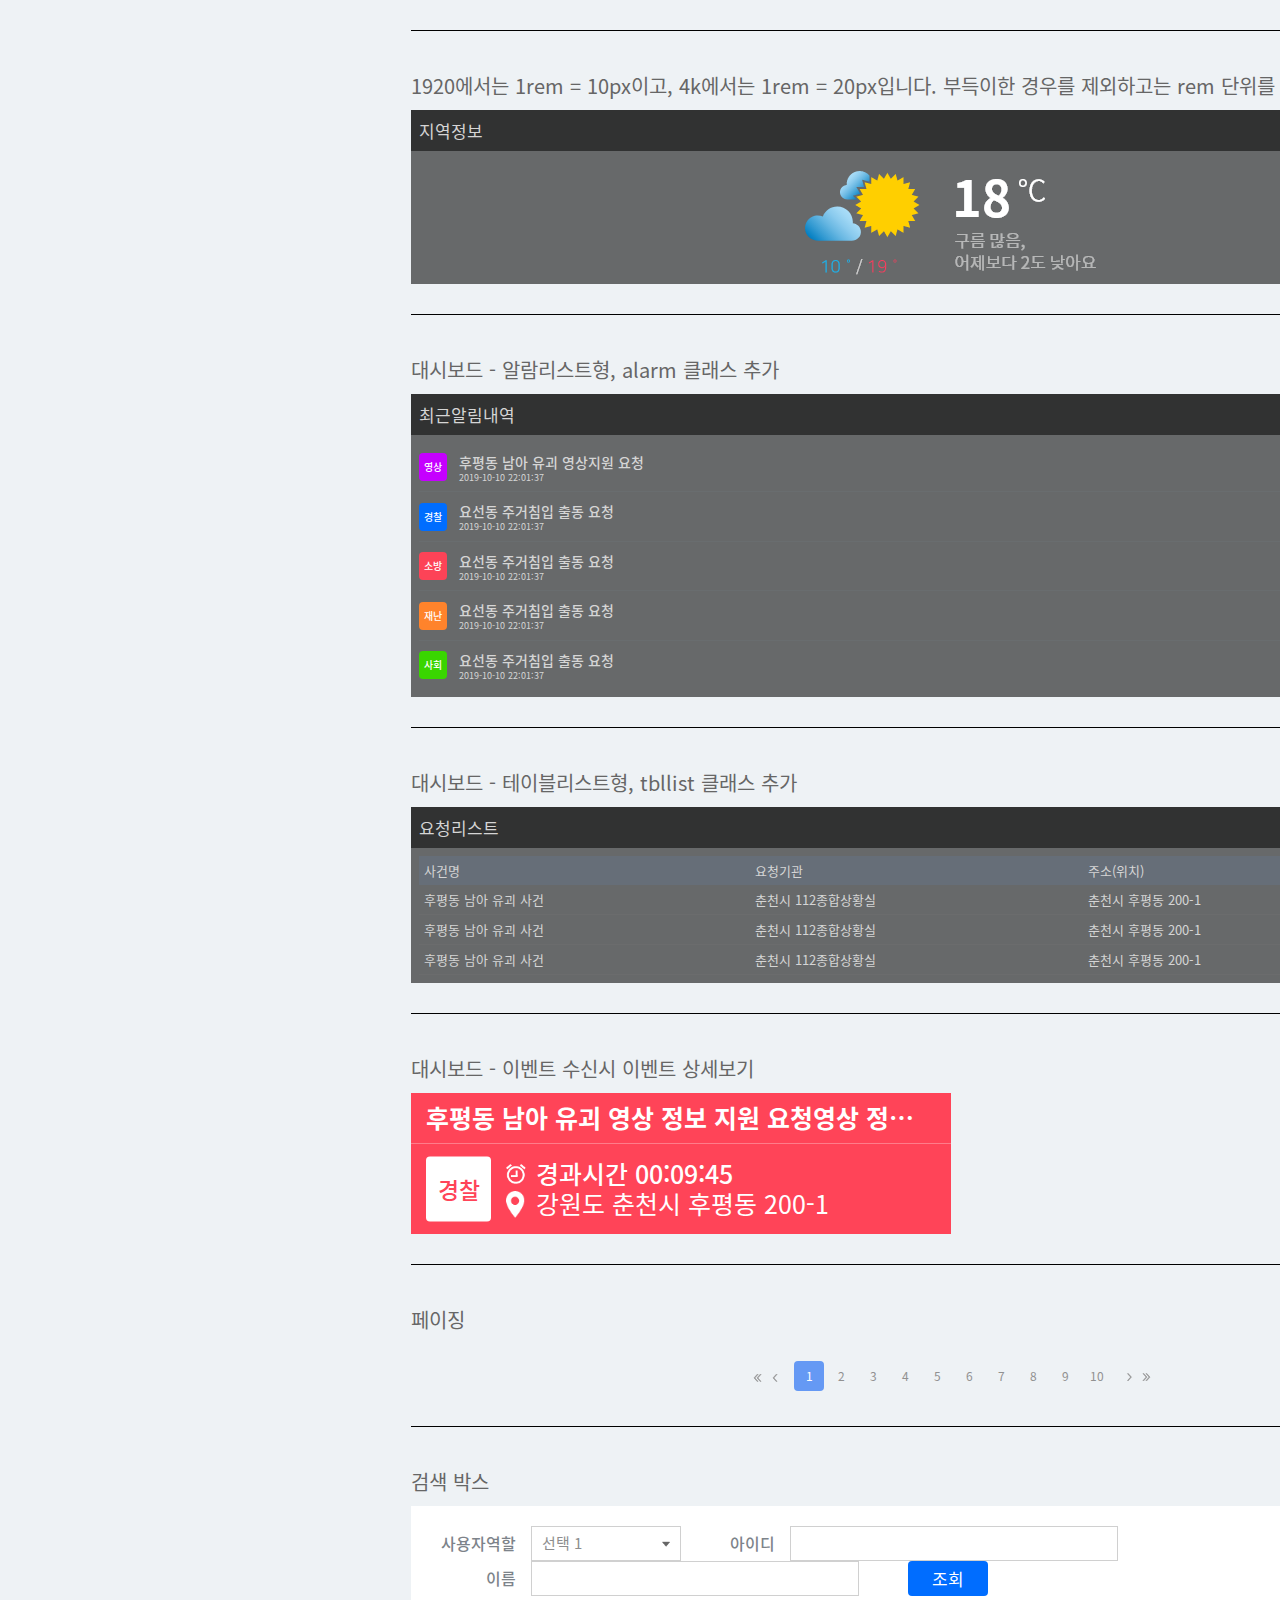
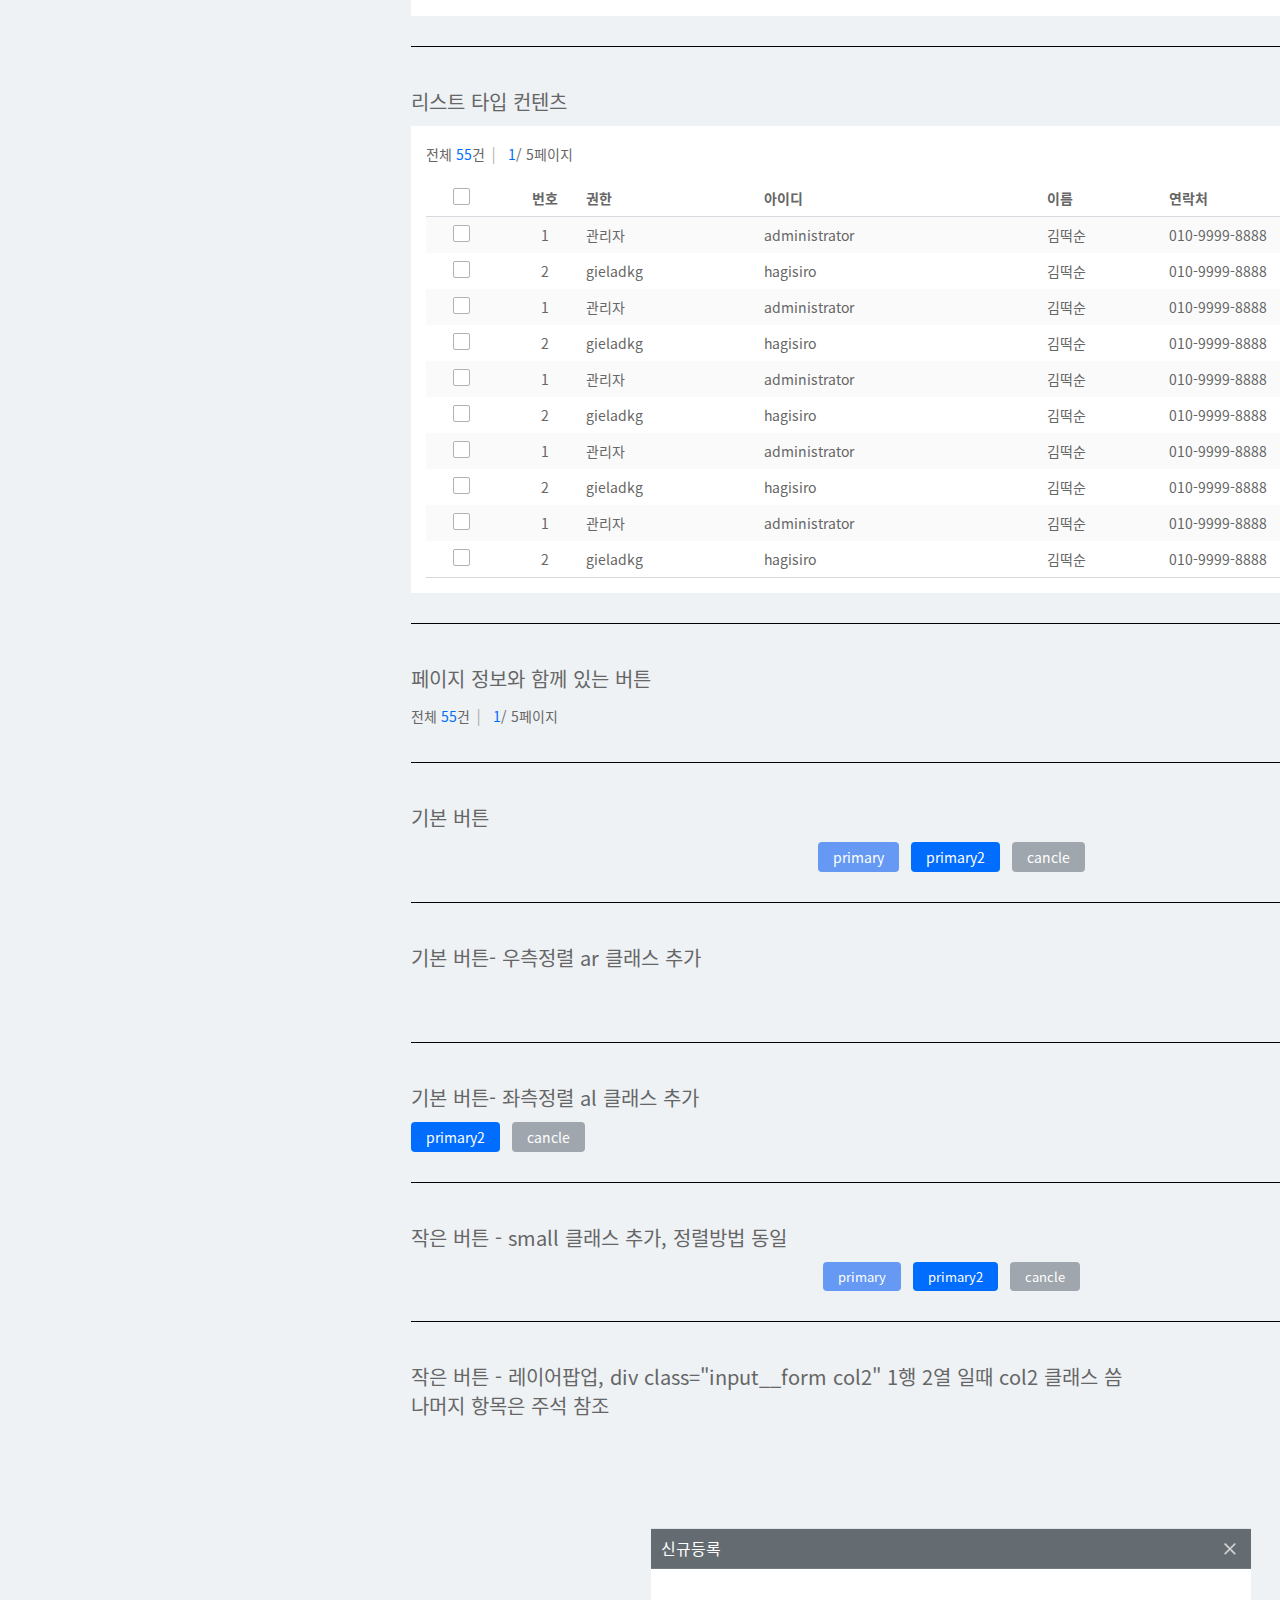
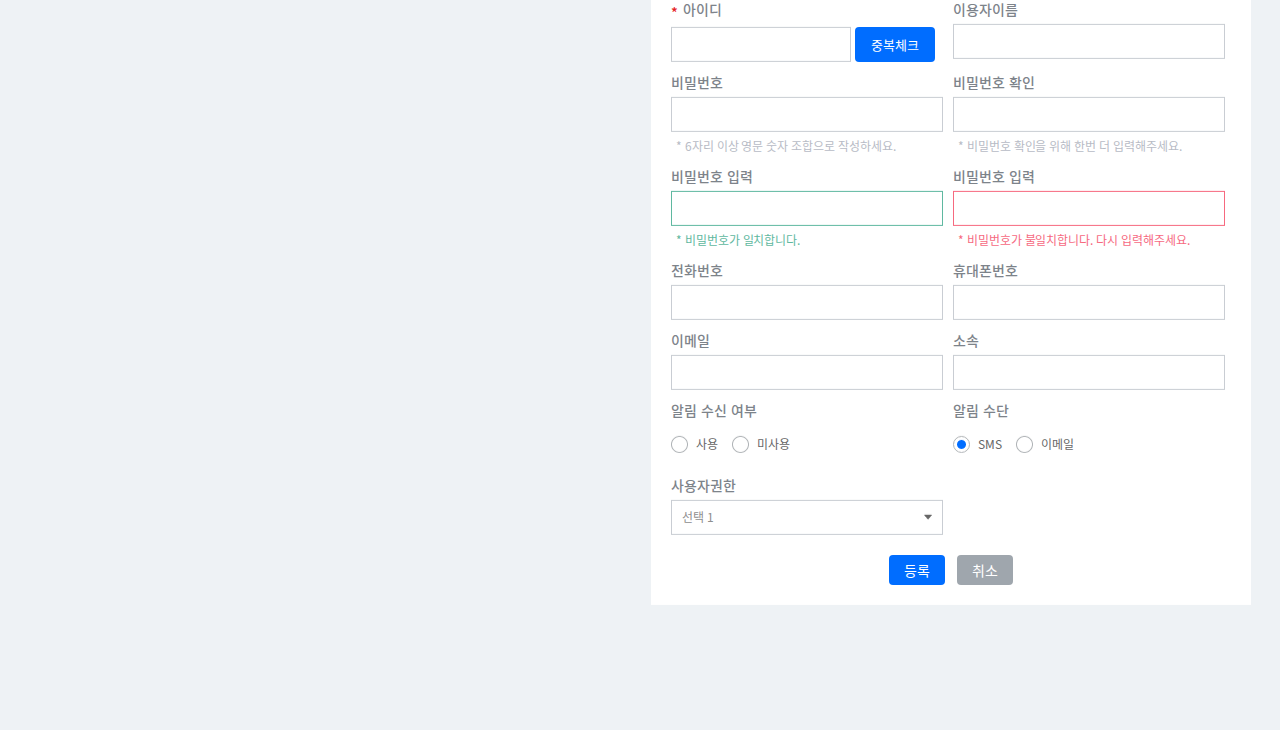
==== guide.html @ a7dadc1d "레이아웃 가이드 작업중" ====
<!DOCTYPE html>
<html lang="ko">
<head>
  <meta charset="UTF-8">
  <meta name="viewport" content="width=
  , initial-scale=1.0">
  <meta http-equiv="X-UA-Compatible" content="ie=edge">
  <title>스타일 가이드</title>
  <link rel="stylesheet" type="text/css" href="css/default.css">
  <link rel="stylesheet" type="text/css" href="css/layout.css">
  <script src="js/jquery-1.12.4.js"></script>
  <script src="js/prefixfree.min.js"></script>
  <script src="js/custom.js"></script>
  <style>
    body { background:#eef2f5; overflow:scroll;}
    .guide__wrap { width: 1080px; margin: 0 auto; text-align: left;}
    .guide__wrap > p { padding-top: 40px; border-top: 1px solid #000000; font-size: 2rem; padding-bottom: 10px; margin-top: 30px;} 
  </style>
</head>
<body>  
<div class="guide__wrap">
<p>1920에서는 1rem = 10px이고, 4k에서는 1rem = 20px입니다. 부득이한 경우를 제외하고는 rem 단위를 사용합니다.</p>
  <div class="coverLayer">
    <div class="coverLayer__title">
      <h2>지역정보</h2>
      <a href="#" class="close"><span class="ir">닫기</span></a>
    </div>
    <div class="coverLayer__content weather">
      <img src="images/weather.png" alt="">
    </div>
  </div> <!-- // coverLayer -->


  <p>대시보드 - 알람리스트형, alarm 클래스 추가</p>
  <div class="coverLayer">
    <div class="coverLayer__title">
      <h2>최근알림내역</h2>
      <a href="#" class="close"><span class="ir">닫기</span></a>
    </div>
    <div class="coverLayer__content alarm">
      <dl class="video">
        <dt><a href="#">후평동 남아 유괴 영상지원 요청</a></dt>
        <dd class="date">2019-10-10 22:01:37</dd>
      </dl>
      <dl class="police">
        <dt><a href="#">요선동 주거침입 출동 요청</a></dt>
        <dd class="date">2019-10-10 22:01:37</dd>
      </dl>
      <dl class="fire">
        <dt><a href="#">요선동 주거침입 출동 요청</a></dt>
        <dd class="date">2019-10-10 22:01:37</dd>
      </dl>
      <dl class="jaenan">
        <dt><a href="#">요선동 주거침입 출동 요청</a></dt>
        <dd class="date">2019-10-10 22:01:37</dd>
      </dl>
      <dl class="support">
        <dt><a href="#">요선동 주거침입 출동 요청</a></dt>
        <dd class="date">2019-10-10 22:01:37</dd>
      </dl>
    </div>
  </div> <!-- // coverLayer -->

  <p>대시보드 - 테이블리스트형, tbllist 클래스 추가</p>
  <div class="coverLayer">
    <div class="coverLayer__title">
      <h2>요청리스트</h2>
      <a href="#" class="close"><span class="ir">닫기</span></a>
    </div>
    <div class="coverLayer__content tbllist">
      <table>
        <colgroup>
          <col>
          <col>
          <col>
          <col>
        </colgroup>
        <thead>
          <tr>
            <th>사건명</th>
            <th>요청기관</th>
            <th>주소(위치)</th>
            <th>상태</th>
          </tr>
        </thead>
        <tbody>
          <tr>
            <td><a href="#">후평동 남아 유괴 사건</a></td>
            <td>춘천시 112종합상황실</td>
            <td>춘천시 후평동 200-1</td>
            <td>대기</td>
          </tr>
          <tr>
            <td><a href="#">후평동 남아 유괴 사건</a></td>
            <td>춘천시 112종합상황실</td>
            <td>춘천시 후평동 200-1</td>
            <td>완료</td>
          </tr>
          <tr>
            <td><a href="#">후평동 남아 유괴 사건</a></td>
            <td>춘천시 112종합상황실</td>
            <td>춘천시 후평동 200-1</td>
            <td>완료</td>
          </tr>
        </tbody>
      </table>
    </div>
  </div> <!-- // coverLayer -->

  <p>대시보드 - 이벤트 수신시 이벤트 상세보기</p>
  <div class="eventBox">
    <div class="eventBox__title">
      <h2>후평동 남아 유괴 영상 정보 지원 요청영상 정보 지원 요청</h2>      
    </div>
    <div class="eventBox__content">
      <dl class="police">
        <dt>경과시간 <span>00:09:45</span></dt>
        <dd>강원도 춘천시 후평동 200-1</dd>
      </dl>
    </div>
  </div> <!-- // eventBox -->

  <p>페이징</p>
  <div class="pageNation">
    <ul>
      <li><a href="#" class="first"><span class="ir">처음으로</span></a></li>
      <li><a href="#" class="prev"><span class="ir">이전</span></a></li>
      <li><a href="#" class="current">1</a></li>
      <li><a href="#">2</a></li>
      <li><a href="#">3</a></li>
      <li><a href="#">4</a></li>
      <li><a href="#">5</a></li>
      <li><a href="#">6</a></li>
      <li><a href="#">7</a></li>
      <li><a href="#">8</a></li>
      <li><a href="#">9</a></li>
      <li><a href="#">10</a></li>
      <li><a href="#" class="next"><span class="ir">다음</span></a></li>
      <li><a href="#" class="end"><span class="ir">맨끝으로</span></a></li>
    </ul>
  </div>

<p>검색 박스</p>
<div class="searchBox">
  <div class="searchBox__item">
    <span class="title">사용자역할</span>
    <select name="" id="" title="해당항목선택">
      <option value="">선택 1</option>
      <option value="">선택 2</option>
      <option value="">선택 3</option>
    </select>
  </div>
  <div class="searchBox__item">
    <label for="text1" class="title">아이디</label>
    <input type="text" id="text1">
  </div>
  <div class="searchBox__item">
    <label for="text1" class="title">이름</label>
    <input type="text" id="text1">
  </div>
  <div class="searchBox__item">
    <a href="#" class="search">조회</a>
  </div>
</div> <!-- // searchBox -->

<p>리스트 타입 컨텐츠</p>
<div class="listType">
  <div class="btnArea pageinfo">
    <ul>
      <li>전체 <span class="ptcolor">55</span>건</li>
      <li><span class="ptcolor">1</span>/ <span>5</span>페이지</li>
    </ul>
    <a href="#" class="btn__primary small">신규등록</a>
    <a href="#" class="btn__cancle small">선택삭제</a>
  </div>
  <table class="basic_tbl_list" summary="테이블이 어떻게 구성되어있고 무엇을 보여주는지 간략한 내용, html5에서 축소된 속성임">
    <caption>테이블제목</caption>
    <colgroup>
      <col>
      <col>
      <col>
      <col>
      <col>
      <col>
      <col>
    </colgroup>
    <thead>
      <tr>              
        <th class="ac">
          <div class="listCheck">
            <input type="checkbox" name="" id="checkbox">
            <label for="checkbox" class="ir">선택</label>
          </div>
        </th>
        <th class="ac">번호</th>
        <th>권한</th>
        <th>아이디</th>
        <th>이름</th>
        <th>연락처</th>
      </tr>
    </thead>
    <tbody>
      <tr>
        <td class="ac">
          <div class="listCheck">
            <input type="checkbox" name="" id="checkbox1">
            <label for="checkbox1" class="ir">선택</label>
          </div>
        </td>
        <td class="ac">1</td>
        <td>관리자</td>
        <td>administrator</td>
        <td>김떡순</td>                
        <td>010-9999-8888</td>
      </tr>
      <tr>
        <td class="ac">
          <div class="listCheck">
            <input type="checkbox" name="" id="checkbox2">
            <label for="checkbox2" class="ir">선택</label>
          </div>
        </td>
        <td class="ac">2</td>
        <td>gieladkg</td>
        <td>hagisiro</td>
        <td>김떡순</td>                
        <td>010-9999-8888</td>
      </tr>
      <tr>
        <td class="ac">
          <div class="listCheck">
            <input type="checkbox" name="" id="checkbox1">
            <label for="checkbox1" class="ir">선택</label>
          </div>
        </td>
        <td class="ac">1</td>
        <td>관리자</td>
        <td>administrator</td>
        <td>김떡순</td>                
        <td>010-9999-8888</td>
      </tr>
      <tr>
        <td class="ac">
          <div class="listCheck">
            <input type="checkbox" name="" id="checkbox2">
            <label for="checkbox2" class="ir">선택</label>
          </div>
        </td>
        <td class="ac">2</td>
        <td>gieladkg</td>
        <td>hagisiro</td>
        <td>김떡순</td>                
        <td>010-9999-8888</td>
      </tr>
      <tr>
        <td class="ac">
          <div class="listCheck">
            <input type="checkbox" name="" id="checkbox1">
            <label for="checkbox1" class="ir">선택</label>
          </div>
        </td>
        <td class="ac">1</td>
        <td>관리자</td>
        <td>administrator</td>
        <td>김떡순</td>                
        <td>010-9999-8888</td>
      </tr>
      <tr>
        <td class="ac">
          <div class="listCheck">
            <input type="checkbox" name="" id="checkbox2">
            <label for="checkbox2" class="ir">선택</label>
          </div>
        </td>
        <td class="ac">2</td>
        <td>gieladkg</td>
        <td>hagisiro</td>
        <td>김떡순</td>                
        <td>010-9999-8888</td>
      </tr>
      <tr>
        <td class="ac">
          <div class="listCheck">
            <input type="checkbox" name="" id="checkbox1">
            <label for="checkbox1" class="ir">선택</label>
          </div>
        </td>
        <td class="ac">1</td>
        <td>관리자</td>
        <td>administrator</td>
        <td>김떡순</td>                
        <td>010-9999-8888</td>
      </tr>
      <tr>
        <td class="ac">
          <div class="listCheck">
            <input type="checkbox" name="" id="checkbox2">
            <label for="checkbox2" class="ir">선택</label>
          </div>
        </td>
        <td class="ac">2</td>
        <td>gieladkg</td>
        <td>hagisiro</td>
        <td>김떡순</td>                
        <td>010-9999-8888</td>
      </tr>
      <tr>
        <td class="ac">
          <div class="listCheck">
            <input type="checkbox" name="" id="checkbox1">
            <label for="checkbox1" class="ir">선택</label>
          </div>
        </td>
        <td class="ac">1</td>
        <td>관리자</td>
        <td>administrator</td>
        <td>김떡순</td>                
        <td>010-9999-8888</td>
      </tr>
      <tr>
        <td class="ac">
          <div class="listCheck">
            <input type="checkbox" name="" id="checkbox2">
            <label for="checkbox2" class="ir">선택</label>
          </div>
        </td>
        <td class="ac">2</td>
        <td>gieladkg</td>
        <td>hagisiro</td>
        <td>김떡순</td>                
        <td>010-9999-8888</td>
      </tr>
    </tbody>
  </table>
</div> <!-- // listType -->


<p>페이지 정보와 함께 있는 버튼</p>
<div class="btnArea pageinfo">
  <ul>
    <li>전체 <span class="ptcolor">55</span>건</li>
    <li><span class="ptcolor">1</span>/ <span>5</span>페이지</li>
  </ul>
  <a href="#" class="btn__primary small">신규등록</a>
  <a href="#" class="btn__cancle small">선택삭제</a>
</div>

<p>기본 버튼</p>
<div class="btnArea">
  <a href="#" class="btn__primary">primary</a>
  <a href="#" class="btn__primary2">primary2</a>
  <a href="#" class="btn__cancle">cancle</a>
</div>
<p>기본 버튼- 우측정렬 ar 클래스 추가</p>
<div class="btnArea ar">  
  <a href="#" class="btn__primary2">primary2</a>
  <a href="#" class="btn__cancle">cancle</a>
</div>
<p>기본 버튼- 좌측정렬 al 클래스 추가</p>
<div class="btnArea al">  
  <a href="#" class="btn__primary2">primary2</a>
  <a href="#" class="btn__cancle">cancle</a>
</div>
<p>작은 버튼 - small 클래스 추가, 정렬방법 동일</p>
<div class="btnArea">
  <a href="#" class="btn__primary small">primary</a>
  <a href="#" class="btn__primary2 small">primary2</a>
  <a href="#" class="btn__cancle small">cancle</a>
</div>


<p>작은 버튼 - 레이어팝업, div class="input__form col2" 1행 2열 일때 col2 클래스 씀<br>나머지 항목은 주석 참조</p>
<div class="popupWrap">
  <div class="layerpopup style1">
    <div class="layerpopup__top">
      <h4>신규등록</h4>
      <a href="#" class="popup__close">닫기</a>
    </div>
    <div class="layerpopup__content">
      <div class="item">
        <div class="input__form col2 etc_inp">
          <label for="name" class="form_tit bullet">아이디</label>
          <input type="text" id="name" class="idinput" style="width: 18rem;">
          <button class="search">중복체크</button>
        </div>
        <div class="input__form col2">
          <label for="name" class="form_tit">이용자이름 </label>
          <input type="text" id="name">
        </div>
        <div class="input__form col2">          
          <label for="pwchk" class="form_tit">비밀번호</label>
          <input type="password" id="pwchk">
          <p class="refer">* 6자리 이상 영문 숫자 조합으로 작성하세요.</p>
        </div>
        <div class="input__form col2">          
          <label for="pwchk" class="form_tit">비밀번호 확인</label>
          <input type="password" id="pwchk">
          <p class="refer">* 비밀번호 확인을 위해 한번 더 입력해주세요.</p>
        </div>
        <div class="input__form col2">          
          <label for="pwchk" class="form_tit">비밀번호 입력</label>
          <input type="password" id="pwchk" class="match"> <!-- 일치시 match 클래스추가-->
          <p class="refer">* 비밀번호가 일치합니다.</p>
        </div>
        <div class="input__form col2">          
          <label for="pwchk" class="form_tit">비밀번호 입력</label>
          <input type="password" id="pwchk" class="discor"> <!-- 불일치시 discor 클래스추가-->
          <p class="refer">* 비밀번호가 불일치합니다. 다시 입력해주세요.</p>
        </div>
        <div class="input__form col2">
          <label for="name" class="form_tit">전화번호</label>
          <input type="text" id="name">
        </div>
        <div class="input__form col2">
          <label for="name" class="form_tit">휴대폰번호</label>
          <input type="text" id="name">
        </div>
        <div class="input__form col2">
          <label for="name" class="form_tit">이메일</label>
          <input type="text" id="name">
        </div>
        <div class="input__form col2">
          <label for="name" class="form_tit">소속</label>
          <input type="text" id="name">
        </div>
        <div class="input__form col2">
          <span class="form_tit">알림 수신 여부</span>
          <input type="radio" name="radio1" id="radio1" checked>
          <label for="radio1">사용</label>
          <input type="radio" name="radio1" id="radio2">
          <label for="radio2">미사용</label>
        </div>
        <div class="input__form col2">
          <span class="form_tit">알림 수단</span>
          <input type="radio" name="radio1" id="radio1" checked>
          <label for="radio1">SMS</label>
          <input type="radio" name="radio1" id="radio2">
          <label for="radio2">이메일</label>
        </div>       
        <div class="input__form col2">
          <span class="form_tit">사용자권한</span>
          <select name="" id="" title="해당항목선택">
            <option value="">선택 1</option>
            <option value="">선택 2</option>
            <option value="">선택 3</option>
          </select>   
        </div>
      </div> <!-- // item end -->
      <div class="btnArea">        
        <a href="#" class="btn__primary2">등록</a>
        <a href="#" class="btn__cancle">취소</a>
      </div>      
    </div> <!-- // 팝업 컨텐츠 끝-->
  </div>
</div>


</div>  
</body>
</html>
---- css/default.css ----
@charset 'utf-8';
/* Font */
/* noto-sans-kr-300 - latin_korean */
@font-face {
  font-family:'Noto Sans KR';
  font-style:normal;
  font-weight:300;
  src:url('../fonts/noto-sans-kr-v12-latin_korean-300.eot');
  /* IE9 Compat Modes */
  src:local('Noto Sans KR Light'), local('NotoSansKR-Light'), url('../fonts/noto-sans-kr-v12-latin_korean-300.eot?#iefix') format('embedded-opentype'), url('../fonts/noto-sans-kr-v12-latin_korean-300.woff2') format('woff2'), url('../fonts/noto-sans-kr-v12-latin_korean-300.woff') format('woff'), url('../fonts/noto-sans-kr-v12-latin_korean-300.ttf') format('truetype'), url('../fonts/noto-sans-kr-v12-latin_korean-300.svg#NotoSansKR') format('svg');
  /* Legacy iOS */
}

/* noto-sans-kr-regular - latin_korean */
@font-face {
  font-family:'Noto Sans KR';
  font-style:normal;
  font-weight:400;
  src:url('../fonts/noto-sans-kr-v12-latin_korean-regular.eot');
  /* IE9 Compat Modes */
  src:local('Noto Sans KR Regular'), local('NotoSansKR-Regular'), url('../fonts/noto-sans-kr-v12-latin_korean-regular.eot?#iefix') format('embedded-opentype'), url('../fonts/noto-sans-kr-v12-latin_korean-regular.woff2') format('woff2'), url('../fonts/noto-sans-kr-v12-latin_korean-regular.woff') format('woff'), url('../fonts/noto-sans-kr-v12-latin_korean-regular.ttf') format('truetype'), url('../fonts/noto-sans-kr-v12-latin_korean-regular.svg#NotoSansKR') format('svg');
  /* Legacy iOS */
}

/* noto-sans-kr-500 - latin_korean */
@font-face {
  font-family:'Noto Sans KR';
  font-style:bold;
  font-weight:500;
  src:url('../fonts/noto-sans-kr-v12-latin_korean-500.eot');
  /* IE9 Compat Modes */
  src:local('Noto Sans KR Medium'), local('NotoSansKR-Medium'), url('../fonts/noto-sans-kr-v12-latin_korean-500.eot?#iefix') format('embedded-opentype'), url('../fonts/noto-sans-kr-v12-latin_korean-500.woff2') format('woff2'), url('../fonts/noto-sans-kr-v12-latin_korean-500.woff') format('woff'), url('../fonts/noto-sans-kr-v12-latin_korean-500.ttf') format('truetype'), url('../fonts/noto-sans-kr-v12-latin_korean-500.svg#NotoSansKR') format('svg');
  /* Legacy iOS */
}

/* noto-sans-kr-700 - latin_korean */
@font-face {
  font-family:'Noto Sans KR';
  font-style:normal;
  font-weight:700;
  src:url('../fonts/noto-sans-kr-v12-latin_korean-700.eot');
  /* IE9 Compat Modes */
  src:local('Noto Sans KR Bold'), local('NotoSansKR-Bold'), url('../fonts/noto-sans-kr-v12-latin_korean-700.eot?#iefix') format('embedded-opentype'), url('../fonts/noto-sans-kr-v12-latin_korean-700.woff2') format('woff2'), url('../fonts/noto-sans-kr-v12-latin_korean-700.woff') format('woff'), url('../fonts/noto-sans-kr-v12-latin_korean-700.ttf') format('truetype'), url('../fonts/noto-sans-kr-v12-latin_korean-700.svg#NotoSansKR') format('svg');
  /* Legacy iOS */
}

label img {
  pointer-events:none;
}

html,body {
  width:100%;
}
/* html{overflow-y:scroll;overflow-x:hidden;} */
body,p,h1,h2,h3,h4,h5,h6,ul,ol,li,dl,dt,dd,table,th,td,form,fieldset,legend,input,textarea,button,select {
  margin:0;
  padding:0;
}
body,input,textarea,select,button,table,form,p,h1,h2,h3,h4,h5,h6,ul,ol,li,dl,dt,dd {
  font-family:'Noto Sans KR','맑은 고딕','malgun gothic', dotum, '돋움', Sans-Serif;
  font-size:16px;
  color:#666666;
}
h1,h2,h3,h4 {
  font-weight:normal;
}
article,aside,canvas,details,figcaption,figure,footer,header,hgroup,menu,nav,section,summary {
  display:block;
}
strong {
  font-weight:bold !important;
}
img,fieldset {
  border:0;
}
img {
  vertical-align:middle;
}
fieldset {
  display:block;
}
ul,ol {
  list-style:none;
}
em,address {
  font-style:normal;
}
input[type='text'],input[type='number'],input[type='password'],select {
  vertical-align:middle;
  border:solid 1px #d0d0d0;
}
input[type='radio'] {
  vertical-align:middle;
}
textarea {
  width:100%;
  padding:3px;
  text-align:left;
  line-height:18px;
  color:#666666;
  border:solid 1px #d0d0d0;
  resize:none;
  overflow-y:auto;
}
select {
  border:solid 1px #d0d0d0;
}
hr,legend {
  display:none;
}
caption {
  overflow:hidden;
  width:0px;
  height:0px;
  padding:0;
  font-size:0;
  line-height:0;
  text-indent:-999px;
}
table {
  border-collapse:collapse;
  border-spacing:0;
  width:100%;
}
table th {
  font-size:13px;
  font-weight:normal;
}
button {
  border:none;
  background:transparent;
  cursor:pointer;
  width:auto;
  overflow:visible;
  display:inline-block;
  zoom:1;
}
button::-moz-focus-inner {
  border:0;
  padding:0;
  margin:0;
}
a {
  text-decoration:none;
}
a:link {
  text-decoration:none;
}
a:visited {
  text-decoration:none;
}
a:hover {
  text-decoration:none;
}
a:focus {
  text-decoration:none;
}
a:active {
  text-decoration:none;
}
.blind,legend,.ir,caption {
  overflow:hidden;
  width:100%;
  height:0px;
  font-size:0;
  line-height:0;
  text-indent:-9999px;
}
.hidden {
  visibility:hidden;
  width:0;
  height:0;
}

.fl {
  float:left !important;
}
.fr {
  float:right !important;
}
.fn {
  float:none !important;
}
.cb {
  clear:both !important;
}
.ac {
  text-align:center !important;
}
.al {
  text-align:left !important;
}
.ar {
  text-align:right !important;
}
.vt {
  vertical-align:top !important;
}
.vm {
  vertical-align:middle !important;
}
.vb {
  vertical-align:bottom !important;
}
.oh {
  overflow:hidden !important;
}
.cp {
  cursor:pointer !important;
}
.di {
  display:inline !important;
}
.dib {
  display:inline-block;
  display:-moz-inline-box;
}
.dn {
  display:none !important;
}
.db {
  display:block !important;
}
.vv {
  visibility:visible !important;
}
.vh {
  visibility:hidden !important;
}
.fb {
  font-weight:bold !important;
}
.fn {
  font-weight:normal !important;
}
.fs {
  font-size:11px !important;
}
.fixed {
  table-layout:fixed;
}
.pr {
  position:relative;
}
.clfix:after {
  display:block;
  clear:both;
  content:'';
}
.lesstx {
  font-family:'Nanum Gothic';
}

.mt5 {
  margin-top:5px !important;
}
.mt10 {
  margin-top:10px !important;
}
.mt25 {
  margin-top:25px !important;
}
.mt30 {
  margin-top:30px !important;
}
.mt40 {
  margin-top:40px !important;
}
.mt50 {
  margin-top:50px !important;
}
.mt80 {
  margin-top:80px !important;
}
.mt70 {
  margin-top:70px !important;
}
.mt15 {
  margin-top:15px !important;
}
.mt60 {
  margin-top:60px !important;
}
.mt20 {
  margin-top:20px !important;
}
.mr0 {
  margin-right:0px !important;
}
.ml0 {
  margin-left:0px !important;
}
.ml5 {
  margin-left:5px !important;
}
.ml10 {
  margin-left:10px !important;
}

.ptcolor {
  color: #006dff;
}

.listCheck {
  display:inline-block;
  position:relative;
}
.listCheck input[type='checkbox'],.listCheck input[type='radio'] {
  position:absolute;
  width:1px;
  height:1px;
  border:0;
  -webkit-appearance:none;
  clip:rect(0,0,0,0);
}
input[type='checkbox']+label {
  display:inline-block;
  height:2.2rem;
  line-height:2.1rem;
  padding:0 0 0 2.5rem;
  font-size:1.4rem;
  background:url(../images/check.png) no-repeat left center;  
  cursor:pointer;
}
input[type='checkbox']:checked+label {
  background:url(../images/check_on.png) no-repeat left center;
}
input[type='radio']+label {
  display:inline-block;
  height:22px;
  line-height:21px;
  padding:0 0 0 25px;
  font-size:14px;
  background:url(../images/radio.png) no-repeat left center;
  cursor:pointer;
}
input[type='radio']:checked+label {
  background:url(../images/radio_on.png) no-repeat left center;
}
input[type='text'],input[type='password'] {
  height:28px;
  line-height:26px;
  padding:0 3px;
  font-size:14px;
  color:#333333;
}
input[type='text'] {
  width:100%;
}
select {
  min-width:120px;
  height:30px;
  margin:0;
  padding:5px 25px 6px 10px;
  border:1px solid#d0d0d0;
  background:url(../images/select_bg.gif) 100% 50% no-repeat;
  -webkit-appearance:none;
  -moz-appearance:none;
  -o-appearance:none;
  appearance:none;
  word-wrap:break-word;
  z-index:10;
}
select::-ms-expand {
  display:none;
} /* ie 기본 화살표 없앰 */
---- css/layout.css ----
@charset "UTF-8";
/* 전체 먹는 CSS */
html {
  font-size: 10px;
}

body {
  width: 100%;
  height: 100%;
  min-width: 1902px;
  min-height: 1080px !important;
  overflow-y: hidden;
  overflow-x: auto;
}

.menu {
  position: relative;
  float: left;
  width: 6.5%;
  height: 100vh;
  min-height: 1080px;
  background: #222527;
}

.menu__logo {
  padding: 2rem 3rem 3rem 1.5rem;
}

.menu__logo a {
  display: block;
  width: 100%;
  height: 100%;
}

.menu__logo a img {
  width: 100%;
}

.menu__date {
  padding: 0.5rem 0;
  background: #303335;
}

.menu__date span {
  display: block;
  font-size: 1.3rem;
  text-align: center;
  line-height: 1.3;
}

.menu__nav {
  width: 100%;
  margin-top: 2vh;
}

.menu__nav ul li {
  position: relative;
  width: 100%;
  height: 10vh;
  padding: 2.2vh 0;
  margin-bottom: 2.2vh;
  text-align: center;
  -webkit-box-sizing: border-box;
          box-sizing: border-box;
}

.menu__nav ul li a {
  display: block;
  padding-top: 3.2rem;
  color: #7a7d80;
  font-weight: 500;
  font-size: 1.7rem;
  letter-spacing: -1px;
}

.menu__nav ul li:first-child a {
  background: url(../images/home.png) center top no-repeat;
  background-size: 20%;
}

.menu__nav ul li:nth-child(2) a {
  background: url(../images/click.png) center top no-repeat;
  background-size: 25%;
}

.menu__nav ul li:nth-child(3) a {
  background: url(../images/smart.png) center top no-repeat;
  background-size: 25%;
}

.menu__nav ul li.on {
  background: #181a1b;
}

.menu__nav ul li.on:before {
  position: absolute;
  left: 0;
  top: 0;
  content: '';
  width: 4px;
  height: 100%;
  background: #006dff;
}

.menu__nav ul li.on a {
  color: #ffffff;
}

.menu__nav ul li.on:first-child a {
  background: url(../images/home_on.png) center top no-repeat;
  background-size: 20%;
}

.menu__nav ul li.on:nth-child(2) a {
  background: url(../images/click_on.png) center top no-repeat;
  background-size: 25%;
}

.menu__nav ul li.on:nth-child(3) a {
  background: url(../images/smart_on.png) center top no-repeat;
  background-size: 25%;
}

.menu__nav ul li:hover {
  background: #181a1b;
}

.menu__nav ul li:hover:before {
  position: absolute;
  left: 0;
  top: 0;
  content: '';
  width: 4px;
  height: 100%;
  background: #006dff;
}

.menu__nav ul li:hover a {
  color: #ffffff;
}

.menu__copy {
  position: absolute;
  bottom: 0;
  padding: 0.5rem;
  text-align: center;
  letter-spacing: -1px;
}

.menu__copy p {
  font-size: 1.2rem;
  color: #4e5153;
}

.right {
  float: left;
  width: 93.5%;
}

.right__header {
  display: block;
  position: relative;
  width: 100%;
  height: 5.5vh;
  padding: 0 2rem;
  line-height: 5.5vh;
  -webkit-box-sizing: border-box;
          box-sizing: border-box;
  background: #303335;
}

.right__header .prTitle {
  font-weight: 700;
  font-size: 1.8rem;
  color: #75797d;
}

.right__header .prTitle:after {
  content: '｜';
}

.right__header .pageTitle {
  font-weight: 700;
  font-size: 1.8rem;
  color: #ffffff;
}

.right__header .topBtns {
  display: inline-block;
  position: absolute;
  right: 0;
  top: 0;
  width: 6%;
}

.right__header .topBtns li {
  float: left;
  width: calc(50% - 1px);
  height: 100%;
  border-left: 1px solid #404345;
}

.right__header .topBtns li a {
  display: block;
  width: 100%;
  height: 100%;
}

.right__header .topBtns li a:hover {
  background-color: #232729;
}

.right__header .topBtns li .setting {
  background: url(../images/setting.png) center 50% no-repeat;
  background-size: 40%;
}

.right__header .topBtns li .logout {
  background: url(../images/logout.png) center 50% no-repeat;
  background-size: 40%;
}

.right__container {
  width: 100%;
  height: 94.5vh;
  min-height: calc(1080px - 5.5vh);
  overflow: hidden;
}

.right__container.settings {
  background: #eef2f5;
  padding: 3rem;
  -webkit-box-sizing: border-box;
          box-sizing: border-box;
  overflow-y: scroll;
}

.bottomPanel {
  display: -webkit-box;
  display: -ms-flexbox;
  display: flex;
  -webkit-box-align: start;
      -ms-flex-align: start;
          align-items: flex-start;
  position: absolute;
  bottom: 0;
  width: 93.5%;
  padding: 0.5rem;
  background: rgba(28, 32, 38, 0.9);
  -webkit-box-sizing: border-box;
          box-sizing: border-box;
}

.bottomPanel .camera {
  position: relative;
  -ms-flex-preferred-size: 20%;
      flex-basis: 20%;
}

.bottomPanel .camera__name {
  position: absolute;
  left: 0;
  bottom: 0;
  display: block;
  width: 100%;
  padding: 0.5rem 1rem;
  text-align: center;
  color: #ffffff;
  font-size: 1.4rem;
  background: rgba(13, 14, 14, 0.5);
  overflow: hidden;
  text-overflow: ellipsis;
  white-space: nowrap;
  -webkit-box-sizing: border-box;
          box-sizing: border-box;
}

.bottomPanel .camera img {
  width: 100%;
}

.bottomPanel .camera + .camera {
  margin-left: 0.5rem;
}

.bottomPanel .panelbtn {
  display: block;
  position: absolute;
  top: -2rem;
  left: 50%;
  width: 11rem;
  height: 2rem;
  border-top-left-radius: 4px;
  border-top-right-radius: 4px;
  z-index: 200;
  background-color: rgba(13, 14, 14, 0.5);
  -webkit-transform: translate(-50%, 0%);
  transform: translate(-50%, 0%);
}

.bottomPanel .panelbtn:hover {
  background-color: rgba(13, 14, 14, 0.8);
}

.bottomPanel .panelbtn:before {
  position: absolute;
  width: 100%;
  height: 100%;
  content: '';
  background: url(../images/arrow_down.png) center 50% no-repeat;
  background-size: 1.2rem;
  -webkit-transform: rotate(0deg);
          transform: rotate(0deg);
}

.bottomPanel .panelbtn.open:before {
  -webkit-transform: rotate(-180deg);
          transform: rotate(-180deg);
}

.coverLayer {
  min-width: 25rem;
  z-index: 999;
  background: rgba(13, 14, 14, 0.6);
}

.coverLayer__title {
  position: relative;
  padding: 0.8rem;
  background: rgba(13, 14, 14, 0.6);
}

.coverLayer__title h2 {
  font-size: 1.7rem;
  color: #d5d5d5;
}

.coverLayer__title .close {
  display: block;
  position: absolute;
  top: 1.5rem;
  right: 1rem;
  width: 1rem;
  height: 1rem;
  background: url(../images/btn_close.png) center top no-repeat;
  background-size: contain;
}

.coverLayer__content {
  padding: 0.8rem;
}

.coverLayer__content.weather {
  text-align: center;
}

.coverLayer__content.alarm dl {
  position: relative;
  padding-left: 4rem;
  padding-top: 0.8rem;
  padding-bottom: 0.8rem;
  line-height: 1.3;
}

.coverLayer__content.alarm dl dt a {
  font-size: 1.4rem;
  color: #d5d5d5;
  font-weight: 500;
}

.coverLayer__content.alarm dl dd {
  font-size: 0.9rem;
  color: #d5d5d5;
}

.coverLayer__content.alarm dl:before {
  position: absolute;
  left: 0;
  top: 50%;
  -webkit-transform: translate(0%, -50%);
          transform: translate(0%, -50%);
  width: 2.8rem;
  height: 2.8rem;
  color: #ffffff;
  text-align: center;
  line-height: 2.8rem;
  border-radius: 0.4rem;
  font-size: 1rem;
  font-weight: 500;
}

.coverLayer__content.alarm dl.video:before {
  content: '영상';
  background: #c500ff;
}

.coverLayer__content.alarm dl.police:before {
  content: '경찰';
  background: #006dff;
}

.coverLayer__content.alarm dl.fire:before {
  content: '소방';
  background: #fd4357;
}

.coverLayer__content.alarm dl.jaenan:before {
  content: '재난';
  background: #ff832b;
}

.coverLayer__content.alarm dl.support:before {
  content: '사회';
  background: #39d500;
}

.coverLayer__content.alarm dl + dl {
  border-top: 1px solid rgba(109, 120, 122, 0.3);
}

.coverLayer__content.tbllist {
  color: #ffffff;
}

.coverLayer__content.tbllist table th, .coverLayer__content.tbllist table td {
  padding: 0.5rem;
  font-size: 1.3rem;
  color: #d5d5d5;
  text-align: left;
}

.coverLayer__content.tbllist table th a, .coverLayer__content.tbllist table td a {
  color: #d5d5d5;
}

.coverLayer__content.tbllist table th {
  background: rgba(101, 154, 245, 0.1);
}

.coverLayer__content.tbllist table td {
  border-bottom: 1px solid rgba(112, 112, 112, 0.5);
}

.coverLayer__content.tbllist table tbody tr:hover td {
  background: #006dff;
}

.eventBox {
  width: 54rem;
  background: #ff4458;
  -webkit-box-sizing: border-box;
          box-sizing: border-box;
}

.eventBox__title {
  padding: 0 1.5rem;
  line-height: 5rem;
  border-bottom: 0.1rem solid rgba(255, 255, 255, 0.3);
}

.eventBox__title h2 {
  font-size: 2.5rem;
  font-weight: 700;
  color: #ffffff;
  width: 100%;
  overflow: hidden;
  text-overflow: ellipsis;
  white-space: nowrap;
  -webkit-box-sizing: border-box;
          box-sizing: border-box;
}

.eventBox__content {
  padding: 1.5rem;
  color: #ffffff;
}

.eventBox__content dl {
  position: relative;
  padding-left: 8rem;
  line-height: 1.2;
}

.eventBox__content dl dt {
  font-size: 2.5rem;
  color: #ffffff;
  font-weight: 500;
  padding-left: 3rem;
  background: url(../images/clock.png) left 50% no-repeat;
  background-size: 2rem;
}

.eventBox__content dl dd {
  font-size: 2.5rem;
  color: #ffffff;
  font-weight: normal;
  padding-left: 3rem;
  background: url(../images/location.png) left 50% no-repeat;
  background-size: 1.9rem;
}

.eventBox__content dl:before {
  position: absolute;
  left: 0;
  top: 50%;
  -webkit-transform: translate(0%, -50%);
          transform: translate(0%, -50%);
  width: 2.8rem;
  height: 2.8rem;
  color: #ffffff;
  text-align: center;
  line-height: 2.8rem;
  border-radius: 0.4rem;
  font-size: 1rem;
  font-weight: 500;
}

.eventBox__content dl:before {
  position: absolute;
  left: 0;
  top: 50%;
  -webkit-transform: translate(0%, -50%);
          transform: translate(0%, -50%);
  width: 6.5rem;
  height: 6.5rem;
  color: #ff4458;
  text-align: center;
  line-height: 6.5rem;
  border-radius: 0.4rem;
  font-size: 2.3rem;
  font-weight: 500;
  background: #ffffff;
}

.eventBox__content dl.video:before {
  content: '영상';
}

.eventBox__content dl.police:before {
  content: '경찰';
}

.eventBox__content dl.fire:before {
  content: '소방';
}

.eventBox__content dl.jaenan:before {
  content: '재난';
}

.eventBox__content dl.support:before {
  content: '사회';
}

.adminPage__title {
  margin-bottom: 1rem;
  font-size: 2.5rem;
  color: #595f65;
  font-weight: 700;
}

.searchBox {
  width: 100%;
  padding: 2rem 3rem;
  margin-bottom: 1.5rem;
  background: #ffffff;
  -webkit-box-sizing: border-box;
          box-sizing: border-box;
}

.searchBox__item {
  display: inline-block;
  /* ie 기본 화살표 없앰 */
}

.searchBox__item input[type='checkbox'] + label {
  display: inline-block;
  height: 22px;
  line-height: 21px;
  padding: 0 0 0 25px;
  font-size: 14px;
  background: url(../images/inp_checkbox.gif) no-repeat left center;
  cursor: pointer;
}

.searchBox__item input[type='checkbox']:checked + label {
  background: url(../images/inp_checkbox_on.gif) no-repeat left center;
}

.searchBox__item input[type='radio'] + label {
  display: inline-block;
  height: 22px;
  line-height: 21px;
  padding: 0 0 0 25px;
  font-size: 14px;
  background: url(../images/inp_radiobox.gif) no-repeat left center;
  cursor: pointer;
}

.searchBox__item input[type='radio']:checked + label {
  background: url(../images/inp_radiobox_on.gif) no-repeat left center;
}

.searchBox__item input[type='text'], .searchBox__item input[type='password'] {
  height: 3.5rem;
  line-height: 3.5rem;
  padding: 0 1rem;
  font-size: 1.4rem;
  color: #333333;
  -webkit-box-sizing: border-box;
          box-sizing: border-box;
}

.searchBox__item input[type='text'] {
  min-width: 15rem;
  width: auto;
}

.searchBox__item select {
  min-width: 15rem;
  height: 3.5rem;
  margin: 0;
  padding: 0.5rem 2.5rem 0.6rem 1rem;
  border: 1px solid #d0d0d0;
  background: url(../images/select_bg.gif) 100% 50% no-repeat;
  -webkit-appearance: none;
  -moz-appearance: none;
  -o-appearance: none;
  appearance: none;
  word-wrap: break-word;
  z-index: 10;
  font-size: 1.5rem;
  color: #8e8e8e;
}

.searchBox__item select::-ms-expand {
  display: none;
}

.searchBox__item .title {
  float: left;
  margin-right: 1.5rem;
  line-height: 3.5rem;
  font-size: 1.6rem;
  color: #7d838a;
  font-weight: 500;
}

.searchBox__item .search {
  display: inline-block;
  min-width: 8rem;
  height: 3.5rem;
  line-height: 3.5rem;
  font-size: 1.7rem;
  background: #006dff;
  color: #ffffff;
  text-align: center;
  border-radius: 0.4rem;
  vertical-align: middle;
}

.searchBox__item + .searchBox__item {
  margin-left: 4.5rem;
}

.listType {
  background: #ffffff;
  padding: 1.5rem;
  /* 테이블- 리스트형 */
}

.listType .basic_tbl_list {
  border-bottom: 0.1rem solid #d6dade;
}

.listType .basic_tbl_list th {
  border-bottom: 0.1rem solid #d6dade;
  background: #ffffff;
  font-weight: 600;
}

.listType .basic_tbl_list td input {
  vertical-align: middle;
}

.listType .basic_tbl_list tr:nth-child(odd) td {
  background: rgba(245, 245, 245, 0.5);
}

.listType .basic_tbl_list tr:hover td {
  background: #f4f5f6;
  color: #717476;
  cursor: pointer;
}

.btnArea {
  text-align: center;
  font-size: 1.4rem;
}

.btnArea a[class^='btn__'] {
  display: inline-block;
  padding: 0.5rem 1.5rem;
  color: #ffffff;
  border-radius: 0.4rem;
}

.btnArea a[class^='btn__'] + a[class^='btn__'] {
  margin-left: 0.8rem;
}

.btnArea .btn {
  font-size: 1.4rem;
}

.btnArea .btn__primary {
  background: #6599f4;
}

.btnArea .btn__primary2 {
  background: #006dff;
}

.btnArea .btn__cancle {
  background: #9fa6ad;
}

.btnArea .small {
  font-size: 1.3rem;
}

.pageinfo {
  margin-bottom: 1rem;
  color: #8b8b8b;
}

.pageinfo ul {
  float: left;
}

.pageinfo ul li {
  display: inline-block;
  font-size: 1.4rem;
}

.pageinfo ul li:first-child:after {
  content: '│';
  padding: 0 0.5rem;
  opacity: 0.5;
}

.btnArea.pageinfo {
  text-align: right;
}

.pageNation {
  margin-top: 1.5rem;
  text-align: center;
}

.pageNation ul {
  display: inline-block;
  overflow: hidden;
}

.pageNation ul li {
  float: left;
  line-height: 3rem;
}

.pageNation ul li a {
  display: inline-block;
  width: 3rem;
  height: 3rem;
  margin-left: 0.2rem;
  font-size: 1.2rem;
  text-align: center;
  line-height: 3rem;
  font-weight: normal;
  color: #919191;
}

.pageNation ul li a:hover {
  color: #6599f4;
}

.pageNation ul li .first, .pageNation ul li .prev, .pageNation ul li .next, .pageNation ul li .end {
  border: none;
  width: 1.5rem;
  height: 1.5rem;
  vertical-align: middle;
}

.pageNation ul li .first {
  background: url(../images/first.png) center top no-repeat;
  background-size: contain;
}

.pageNation ul li .next {
  background: url(../images/next.png) center top no-repeat;
  background-size: contain;
  margin-left: 1rem;
}

.pageNation ul li .prev {
  background: url(../images/prev.png) center top no-repeat;
  background-size: contain;
  margin-right: 1rem;
}

.pageNation ul li .end {
  background: url(../images/last.png) center top no-repeat;
  background-size: contain;
}

.pageNation ul .current {
  border-radius: 0.4rem;
  background: #6599f4;
  color: #ffffff;
}

.popupWrap {
  position: relative;
  width: 100%;
  height: 100vh;
}

.popupWrap .layerpopup {
  position: absolute;
  top: 50%;
  left: 50%;
  -webkit-transform: translate(-50%, -52%);
          transform: translate(-50%, -52%);
  width: 60rem;
  z-index: 500;
  background: #ffffff;
  /* ie 기본 화살표 없앰 */
}

.popupWrap .layerpopup__top {
  position: relative;
  width: 100%;
  height: 4rem;
  padding: 0 1rem;
  line-height: 3.9rem;
  background: #646C72;
  -webkit-box-sizing: border-box;
          box-sizing: border-box;
}

.popupWrap .layerpopup__top h4 {
  text-align: left;
  font-size: 1.6rem;
  color: #ffffff;
}

.popupWrap .layerpopup__top .popup__close {
  display: block;
  position: absolute;
  width: 1.2rem;
  height: 1.2rem;
  right: 1.5rem;
  top: 1.4rem;
  text-indent: -999em;
  background: url(../images/btn_close.png) center top no-repeat;
  background-size: contain;
}

.popupWrap .layerpopup__top .popup__close:after {
  display: block;
  width: 1.2rem;
  height: 1.2rem;
  content: '';
}

.popupWrap .layerpopup__content {
  padding: 2rem;
}

.popupWrap .layerpopup .item {
  margin-bottom: 2rem;
}

.popupWrap .layerpopup .input__form .form_tit {
  display: block;
  margin-top: 1rem;
  margin-bottom: 0.5rem;
  font-size: 1.4rem;
  color: #7D838A;
  font-weight: 500;
}

.popupWrap .layerpopup .input__form .bullet:before {
  content: '*';
  display: inline-block;
  margin-right: 0.5rem;
  color: #e52121;
  vertical-align: middle;
}

.popupWrap .layerpopup .input__form input[type='text'], .popupWrap .layerpopup .input__form input[type='password'], .popupWrap .layerpopup .input__form select {
  padding: 0 1rem;
  width: 100%;
  height: 3.5rem;
  border: 1px solid #c9cdd3;
  -webkit-box-sizing: border-box;
          box-sizing: border-box;
  color: #222222;
}

.popupWrap .layerpopup .input__form input[type='text']:disabled {
  background: #eef3f5;
  color: #bec1c7;
}

.popupWrap .layerpopup .input__form .refer {
  display: inline-block;
  margin-left: 5px;
  font-size: 1.2rem;
  color: #b7bbc5;
  letter-spacing: -0.005em;
}

.popupWrap .layerpopup .input__form input[type='password'].match {
  border: 1px solid #5fb8a0;
}

.popupWrap .layerpopup .input__form .match + .refer {
  color: #5fb8a0;
}

.popupWrap .layerpopup .input__form input[type='password'].discor {
  position: relative;
  padding-right: 20px;
  border: 1px solid #f6697f;
}

.popupWrap .layerpopup .input__form .discor + .refer {
  color: #f6697f;
}

.popupWrap .layerpopup .input__form.col2 {
  width: calc(50% - 0.8rem);
  margin-right: 0.6rem;
  display: inline-block;
  vertical-align: top;
}

.popupWrap .layerpopup .etc_inp button + input {
  margin-top: 0.5rem;
}

.popupWrap .layerpopup .etc_inp input + input {
  margin-top: 0.5rem;
}

.popupWrap .layerpopup .etc_inp .postnum {
  width: 12rem !important;
}

.popupWrap .layerpopup .etc_inp .search {
  display: inline-block;
  min-width: 8rem;
  height: 3.5rem;
  line-height: 3.5rem;
  font-size: 1.3rem;
  background: #006dff;
  color: #ffffff;
  text-align: center;
  border-radius: 0.4rem;
  vertical-align: middle;
}

.popupWrap .layerpopup .input__form {
  width: 100%;
  display: inline-block;
  position: relative;
}

.popupWrap .layerpopup .input__form input[type='checkbox'], .popupWrap .layerpopup .input__form input[type='radio'] {
  position: absolute;
  width: 0.1rem;
  height: 0.1rem;
  border: 0;
  -webkit-appearance: none;
  clip: rect(0, 0, 0, 0);
}

.popupWrap .layerpopup .input__form input[type='checkbox'] + label {
  display: inline-block;
  height: 3.5rem;
  line-height: 3.4rem;
  padding: 0 0 0 25px;
  margin-right: 1rem;
  font-size: 1.2rem;
  background: url(../images/checkbox.png) no-repeat left center;
  cursor: pointer;
}

.popupWrap .layerpopup .input__form input[type='checkbox']:checked + label {
  background: url(../images/checkbox_on.png) no-repeat left center;
}

.popupWrap .layerpopup .input__form input[type='radio'] + label {
  display: inline-block;
  height: 4rem;
  line-height: 3.9rem;
  padding: 0 0 0 25px;
  margin-right: 1rem;
  font-size: 1.2rem;
  background: url(../images/radio.png) no-repeat left center;
  cursor: pointer;
}

.popupWrap .layerpopup .input__form input[type='radio']:checked + label {
  background: url(../images/radio_on.png) no-repeat left center;
}

.popupWrap .layerpopup .input__form input[type='text'], .popupWrap .layerpopup .input__form input[type='password'] {
  height: 3.5rem;
  line-height: 2.6rem;
  padding: 0 0.3rem;
  font-size: 1.2rem;
  color: #333333;
}

.popupWrap .layerpopup .input__form input[type='text'] {
  width: 100%;
}

.popupWrap .layerpopup .input__form select {
  width: 100%;
  min-width: 12rem;
  height: 3.5rem;
  margin: 0;
  padding: 0.5rem 2.5rem 0.6rem 1rem;
  border: 1px solid #c9cdd3;
  font-size: 1.2rem;
  color: #8E8E8E;
  font-weight: normal;
  background: url(../images/select_bg.gif) 100% 50% no-repeat;
  background-color: #ffffff;
  -webkit-appearance: none;
  -moz-appearance: none;
  -o-appearance: none;
  appearance: none;
  word-wrap: break-word;
  z-index: 10;
}

.popupWrap .layerpopup .input__form select::-ms-expand {
  display: none;
}

.popupWrap .layerpopup .input__form.list {
  background: #ffffff;
  border: 0.1rem solid #c9cdd3;
  padding: 0px;
  margin-top: 1rem;
  height: 12rem;
  overflow-y: scroll;
}

.popupWrap .layerpopup .input__form.list h5 {
  background: #e7ecf0;
  padding: 1rem;
  color: #6e8699;
  font-size: 1.5rem;
}

.popupWrap .layerpopup .input__form.list ul {
  padding: 0 1rem;
}

.popupWrap .layerpopup .input__form.list ul li {
  overflow: hidden;
  width: 100%;
  padding: 0.5rem 1rem;
  border-bottom: 0.1rem solid #eef3f5;
  font-size: 1.3rem;
  color: #6e8699;
}

.popupWrap .layerpopup .input__form.list ul li dt {
  width: 10rem;
  float: left;
  margin-right: 1.5rem;
  font-weight: 700;
}

.popupWrap .layerpopup .input__form.list ul li dd {
  float: left;
  width: calc(100% - 115px);
  line-height: 130%;
}

/* 테이블 공통 */
[class^='basic_tbl'] th {
  word-break: keep-all;
}

[class^='basic_tbl'] th, [class^='basic_tbl'] td {
  padding: 0.5rem 0;
  font-size: 1.4rem;
  text-align: left;
}

[class^='basic_tbl'] th input, [class^='basic_tbl'] td input {
  -webkit-box-sizing: border-box;
          box-sizing: border-box;
}

@media screen and (min-width: 1921px) {
  html {
    font-size: 20px;
  }
  body {
    background: #cccccc;
  }
  .menu__logo {
    padding: 2rem 3rem 2rem 1.5rem;
  }
  .menu__logo a {
    display: block;
    width: 100%;
    height: 100%;
  }
  .menu__logo a img {
    width: 100%;
    min-width: 80px;
  }
}
/*# sourceMappingURL=layout.css.map */
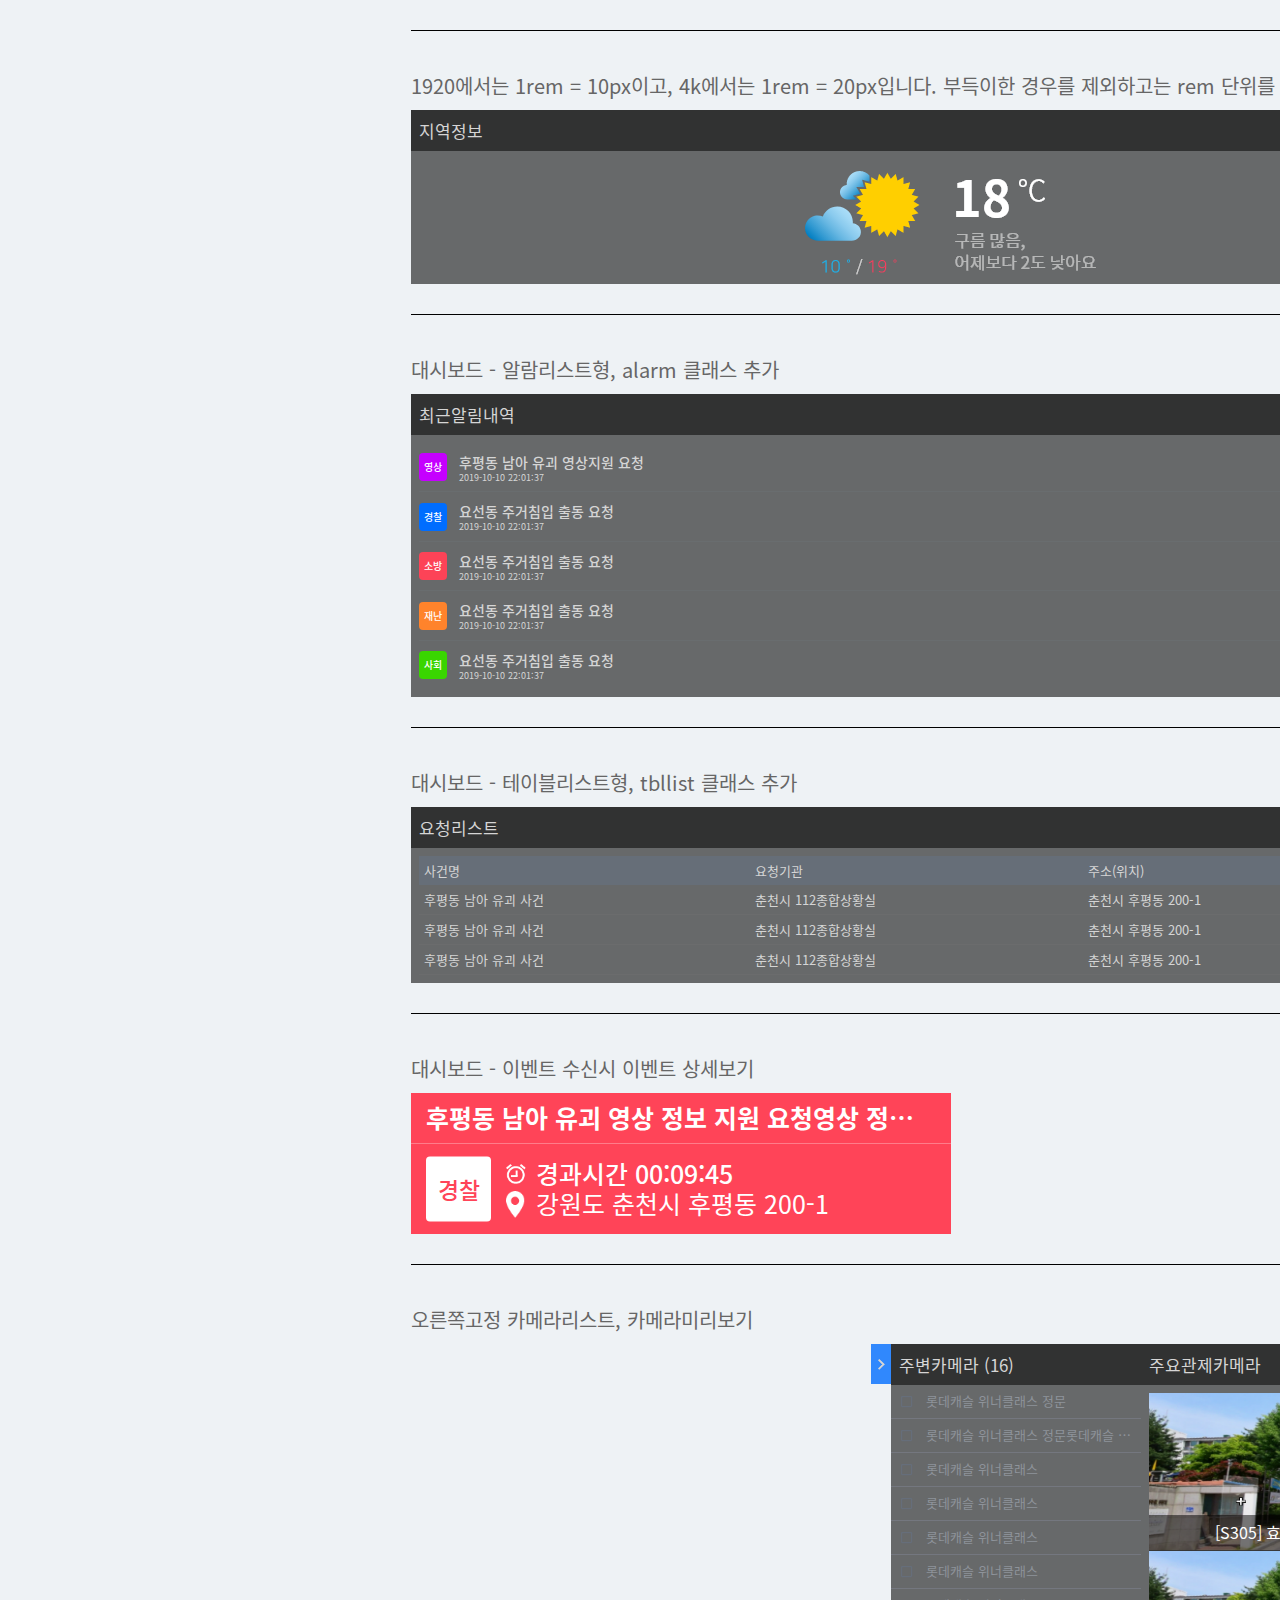
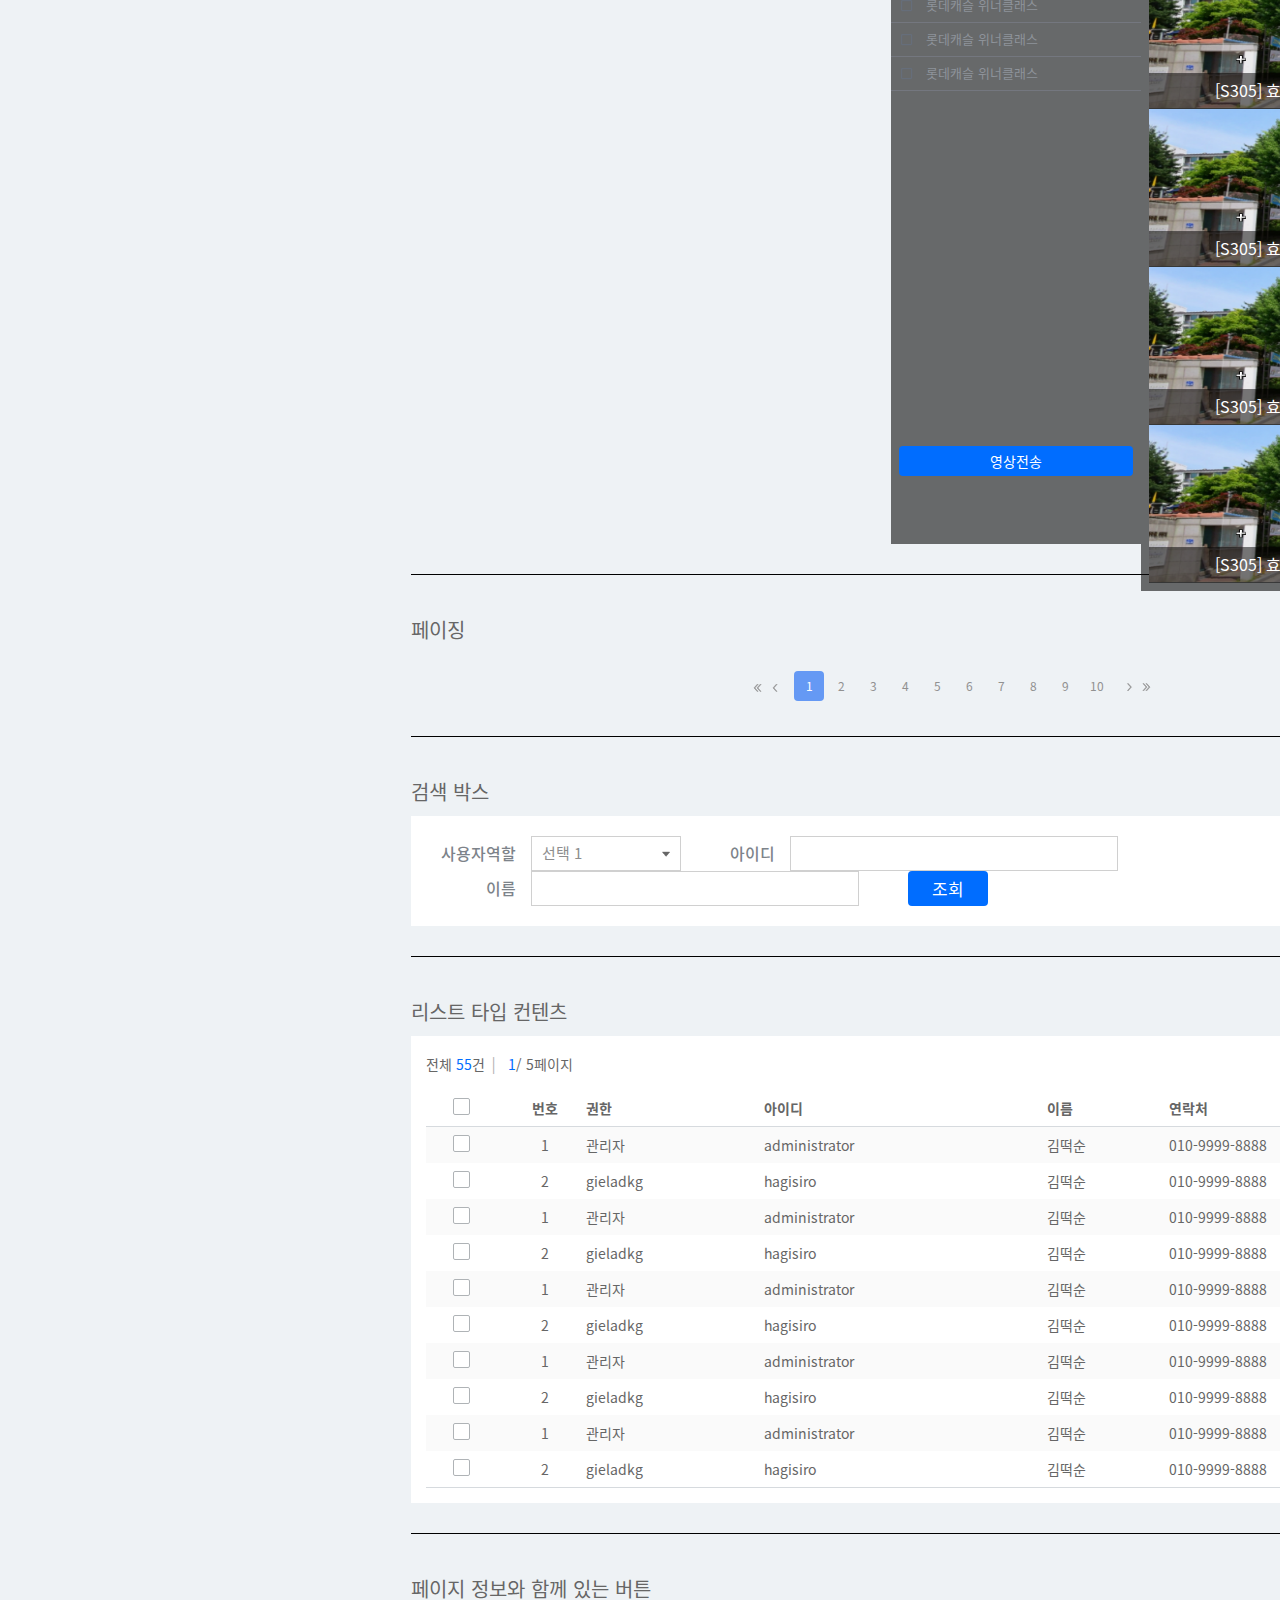
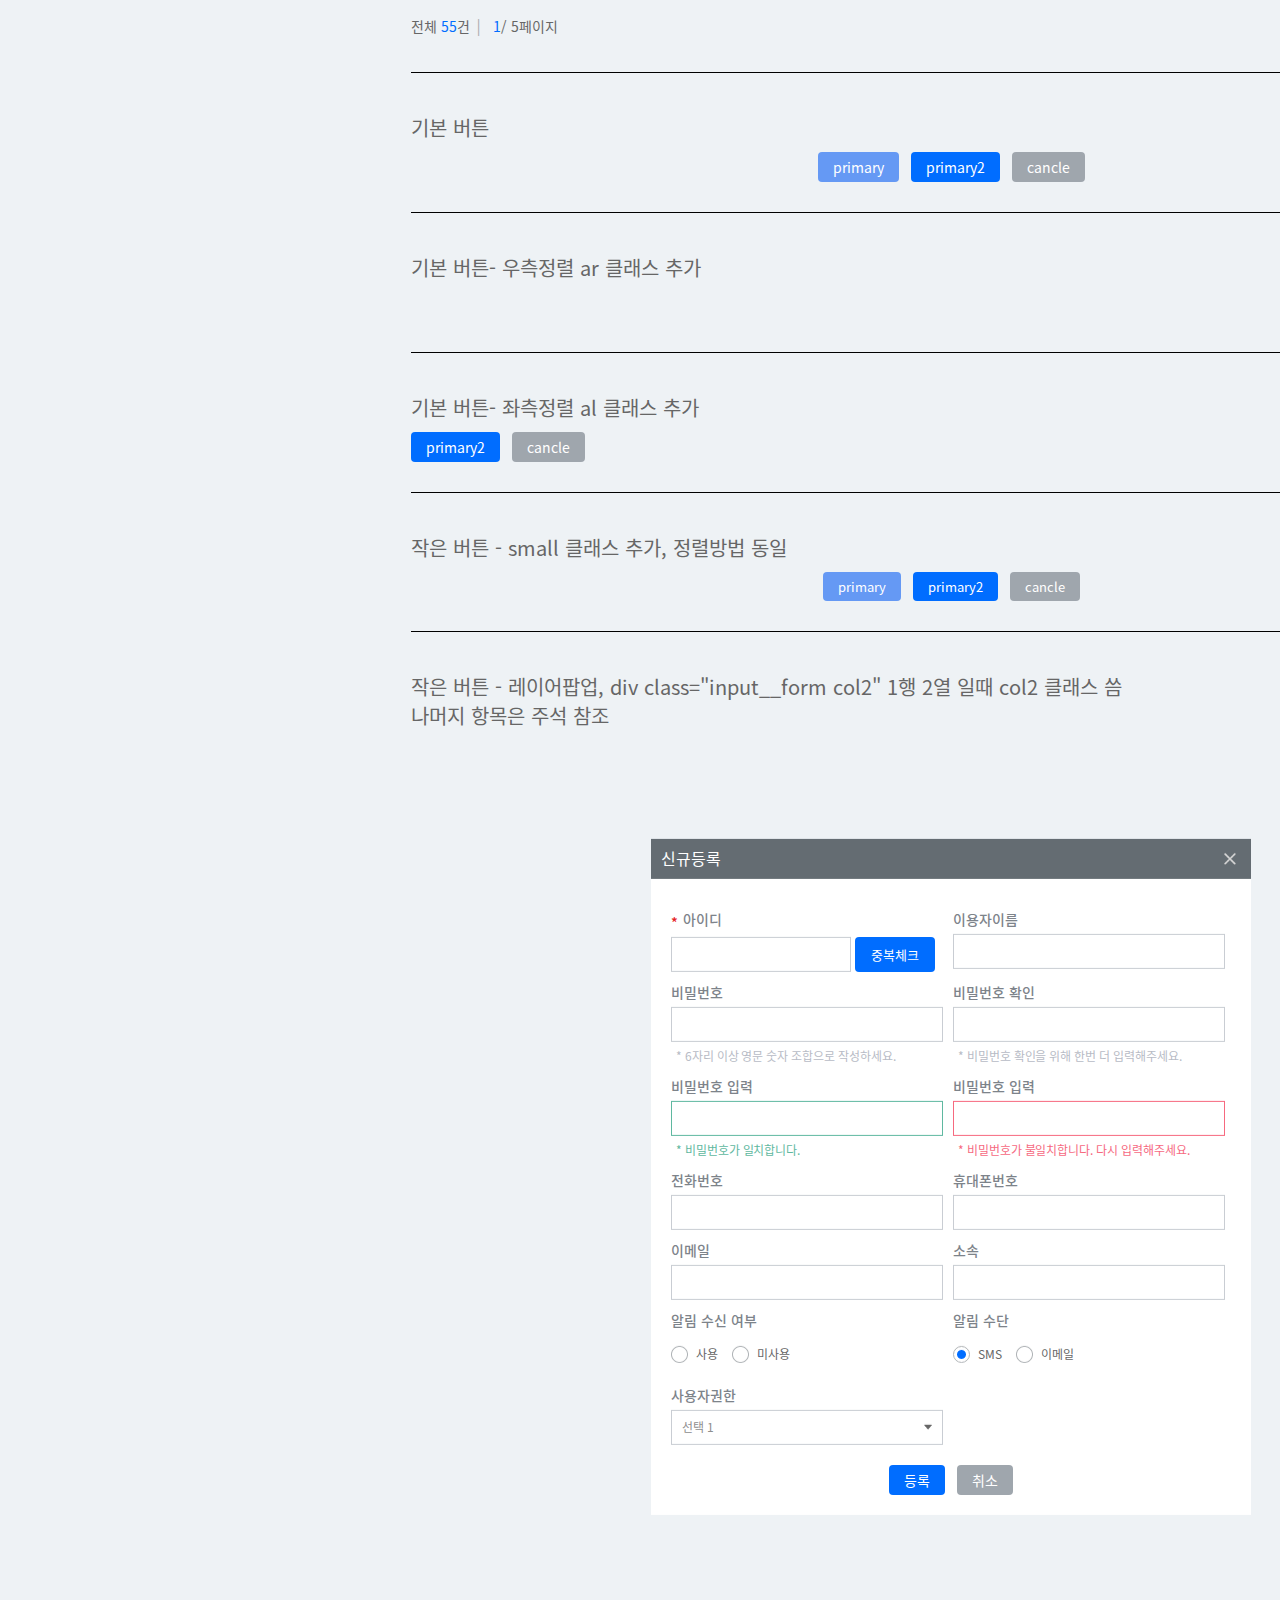
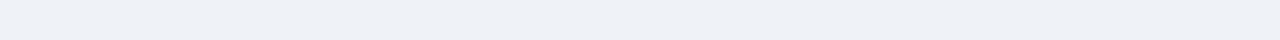
==== commit 2f3011e2: "주현씨 css로 변경" ====
--- a/guide.html
+++ b/guide.html
@@ -120,6 +120,80 @@
     </div>
   </div> <!-- // eventBox -->
 
+  <p>오른쪽고정 카메라리스트, 카메라미리보기</p>
+  <div class="coverLayerPanel" style="width: 100%; height:800px">
+    <!-- 사용할때는 상단의 coverLayerPanel의 style을 삭제해주세요-->
+    <a href="#" class="coverLayerBtn"></a>
+    <div class="coverLayer cameraList">
+      <div class="coverLayer__title">
+        <h2>주요관제카메라</h2>          
+      </div>
+      <div class="coverLayer__content">
+        <ul class="cameralist">
+          <li><div class="videoimg"><img src="images/test_img.png" alt=""></div><span>[S305] 효자8단지 아파트 입구</span></li>
+          <li><div class="videoimg"><img src="images/test_img.png" alt=""></div><span>[S305] 효자8단지 아파트 입구</span></li>
+          <li><div class="videoimg"><img src="images/test_img.png" alt=""></div><span>[S305] 효자8단지 아파트 입구</span></li>
+          <li><div class="videoimg"><img src="images/test_img.png" alt=""></div><span>[S305] 효자8단지 아파트 입구</span></li>
+          <li><div class="videoimg"><img src="images/test_img.png" alt=""></div><span>[S305] 효자8단지 아파트 입구</span></li>
+        </ul>
+      </div>
+    </div> <!-- // coverLayer -->
+
+    <div class="coverLayer listDetail">
+      <div class="coverLayer__title">
+        <h2>주변카메라 <span>(16)</span></h2>          
+      </div>
+      <div class="coverLayer__content pd0">
+        <div class="checkList">
+            <ul>
+                <li><div class="inputBox">
+                  <input type="checkbox" name="" id="checkbox2">
+                  <label for="checkbox2">롯데캐슬 위너클래스 정문</label> 
+                </div></li>
+                <li><div class="inputBox">
+                  <input type="checkbox" name="" id="checkbox2">
+                  <label for="checkbox2">롯데캐슬 위너클래스 정문롯데캐슬 위너클래스 정문이라니껜</label> 
+                </div></li>
+                <li><div class="inputBox">
+                  <input type="checkbox" name="" id="checkbox3">
+                  <label for="checkbox3">롯데캐슬 위너클래스</label> 
+                </div></li>
+                <li><div class="inputBox">
+                  <input type="checkbox" name="" id="checkbox4">
+                  <label for="checkbox4">롯데캐슬 위너클래스</label> 
+                </div></li>
+                <li><div class="inputBox">
+                  <input type="checkbox" name="" id="checkbox5">
+                  <label for="checkbox5">롯데캐슬 위너클래스</label> 
+                </div></li>
+                <li><div class="inputBox">
+                  <input type="checkbox" name="" id="checkbox6">
+                  <label for="checkbox6">롯데캐슬 위너클래스</label> 
+                </div></li>
+                <li><div class="inputBox">
+                  <input type="checkbox" name="" id="checkbox7">
+                  <label for="checkbox7">롯데캐슬 위너클래스</label> 
+                </div></li>
+                <li><div class="inputBox">
+                  <input type="checkbox" name="" id="checkbox3">
+                  <label for="checkbox3">롯데캐슬 위너클래스</label> 
+                </div></li>
+                <li><div class="inputBox">
+                  <input type="checkbox" name="" id="checkbox4">
+                  <label for="checkbox4">롯데캐슬 위너클래스</label> 
+                </div></li>
+               
+              </ul>
+        </div>
+        
+        <div class="btnArea submit">
+          <a href="#" class="btn__primary2 w100">영상전송</a>
+        </div>
+      </div>
+    </div><!-- // coverLayer listDetail -->
+  </div>
+
+
   <p>페이징</p>
   <div class="pageNation">
     <ul>
@@ -455,6 +529,9 @@
 </div>
 
 
+
+
+
 </div>  
 </body>
 </html>--- a/css/layout.css
+++ b/css/layout.css
@@ -1,4 +1,149 @@
 @charset "UTF-8";
+iframe {
+  border: 0 !important;
+}
+
+.login {
+  width: 100vw;
+  height: 100vh;
+  background: url(../images/login_bg.png) center top no-repeat;
+  background-size: cover;
+  -webkit-box-sizing: border-box;
+  box-sizing: border-box;
+}
+
+.login__area {
+  position: absolute;
+  left: 50%;
+  top: 45%;
+  -webkit-transform: translate(-50%, -50%);
+  transform: translate(-50%, -50%);
+  width: 388px;
+  height: 466px;
+  -webkit-box-sizing: border-box;
+  box-sizing: border-box;
+}
+
+.login__bi {
+  width: 100%;
+  text-align: center;
+}
+
+.login__bi img {
+  width: 220px;
+}
+
+.login__bi p {
+  margin-top: 10px;
+  color: #636371;
+  opacity: 0.4;
+}
+
+.login__form {
+  -webkit-box-sizing: border-box;
+  box-sizing: border-box;
+  width: 388px;
+  margin-top: 32px;
+  background: rgba(34, 37, 39, 0.8);
+  border-radius: 10px;
+  padding: 52px;
+}
+
+.login__form p {
+  text-align: center;
+  font-size: 13px;
+  color: #BCBCBC;
+  margin-bottom: 18px;
+}
+
+.login__form .box_login_ipt {
+  position: relative;
+  margin-bottom: 20px;
+}
+
+.login__form .box_login_ipt .i_label {
+  position: absolute;
+  left: 20px;
+  top: 15px;
+  font-size: 0;
+}
+
+.box_login_ipt input[type="text"] {
+  background: url(../images/person.png) 20px 50% no-repeat;
+  background-color: rgba(128, 128, 128, 0.2);
+  background-size: 16px;
+  -webkit-box-sizing: border-box;
+  box-sizing: border-box;
+}
+
+.box_login_ipt input[type="password"] {
+  background: url(../images/lock.png) 20px 50% no-repeat;
+  background-color: rgba(128, 128, 128, 0.2);
+  background-size: 16px;
+  -webkit-box-sizing: border-box;
+  box-sizing: border-box;
+}
+
+.login__form input {
+  font-size: 14px;
+  width: 100%;
+  height: 43px;
+  background: rgba(40, 42, 52, 0.7);
+  border: none;
+  color: #636371;
+  padding-left: 50px;
+  border-radius: 4px;
+}
+
+.login__form input::-webkit-input-placeholder, .login__form input:-ms-input-placeholder, .login__form input::-ms-input-placeholder {
+  color: rgba(177, 177, 177, 0.7);
+}
+
+.login__form input::-webkit-input-placeholder {
+  color: rgba(177, 177, 177, 0.7);
+  color: rgba(177, 177, 177, 0.7);
+}
+
+.login__form input:-ms-input-placeholder, .login__form input::-ms-input-placeholder, .login__form input:-ms-input-placeholder {
+  color: rgba(177, 177, 177, 0.7);
+}
+
+.login__form input:-ms-input-placeholder, .login__form input::-ms-input-placeholder, .login__form input::-ms-input-placeholder {
+  color: rgba(177, 177, 177, 0.7);
+}
+
+.login__form input:-ms-input-placeholder, .login__form input::-ms-input-placeholder, .login__form input::placeholder {
+  color: rgba(177, 177, 177, 0.7);
+}
+
+.login__form .btn_login {
+  display: block;
+  margin-top: 40px;
+}
+
+.login__form .btn_login input {
+  display: block;
+  padding: 0;
+  width: 100%;
+  height: 42px;
+  background: #006DFF;
+  color: #ffffff;
+  font-size: 14px;
+  border-radius: 4px;
+}
+
+.login .footer {
+  position: absolute;
+  bottom: 0;
+  left: 0;
+  width: 100%;
+  padding: 70px 0;
+  text-align: center;
+  border-top: 1px solid #24242D;
+  color: rgba(99, 99, 113, 0.4);
+  font-weight: 300;
+}
+
 /* 전체 먹는 CSS */
 html {
   font-size: 10px;
@@ -61,7 +206,7 @@
   margin-bottom: 2.2vh;
   text-align: center;
   -webkit-box-sizing: border-box;
-          box-sizing: border-box;
+  box-sizing: border-box;
 }
 
 .menu__nav ul li a {
@@ -152,6 +297,12 @@
   color: #4e5153;
 }
 
+.right_dashboard {
+  float: left;
+  /*  width: 93.5%; */
+  width: 100%;
+}
+
 .right {
   float: left;
   width: 93.5%;
@@ -165,7 +316,7 @@
   padding: 0 2rem;
   line-height: 5.5vh;
   -webkit-box-sizing: border-box;
-          box-sizing: border-box;
+  box-sizing: border-box;
   background: #303335;
 }
 
@@ -193,46 +344,308 @@
   width: 6%;
 }
 
-.right__header .topBtns li {
+.right__header .topBtns > li {
+  position: relative;
   float: left;
   width: calc(50% - 1px);
   height: 100%;
   border-left: 1px solid #404345;
 }
 
-.right__header .topBtns li a {
+.right__header .topBtns > li .dropdown {
+  display: none;
+  position: absolute;
+  width: 200px;
+  right: 0;
+  z-index: 999;
+}
+
+.right__header .topBtns > li .dropdown li {
+  background: #232729;
+  height: 35px;
+  line-height: 35px;
+  text-align: center;
+  -webkit-box-sizing: border-box;
+  box-sizing: border-box;
+  border-bottom: 1px solid #404345;
+}
+
+.right__header .topBtns > li .dropdown li a {
+  padding: 0 15px;
+  color: #7a7d80;
+  -webkit-box-sizing: border-box;
+  box-sizing: border-box;
+}
+
+.right__header .topBtns > li .dropdown li a:hover {
+  color: #ffffff;
+}
+
+.right__header .topBtns > li a {
   display: block;
   width: 100%;
   height: 100%;
 }
 
-.right__header .topBtns li a:hover {
+.right__header .topBtns > li a:hover {
   background-color: #232729;
 }
 
-.right__header .topBtns li .setting {
+.right__header .topBtns > li .setting {
   background: url(../images/setting.png) center 50% no-repeat;
   background-size: 40%;
 }
 
-.right__header .topBtns li .logout {
+.right__header .topBtns > li .logout {
   background: url(../images/logout.png) center 50% no-repeat;
   background-size: 40%;
 }
 
 .right__container {
   width: 100%;
-  height: 94.5vh;
+  /* height: 94.5vh; */
+  height: 100vh;
   min-height: calc(1080px - 5.5vh);
   overflow: hidden;
+  /* background: url(../images/1depth_test.png); */
 }
 
 .right__container.settings {
   background: #eef2f5;
   padding: 3rem;
   -webkit-box-sizing: border-box;
-          box-sizing: border-box;
+  box-sizing: border-box;
   overflow-y: scroll;
+}
+
+.floatText {
+  position: absolute;
+  right: 1.5rem;
+  /* top: 52rem; */
+  top: 24%;
+  border-radius: 4px;
+  border: 1px solid #2A2D2E;
+  width: 90px;
+  -webkit-box-shadow: 0px 3px 6px rgba(0, 0, 0, 0.2);
+  box-shadow: 0px 3px 6px rgba(0, 0, 0, 0.2);
+  cursor: pointer;
+}
+
+.floatText__list {
+  width: 100%;
+  text-align: center;
+  -webkit-box-sizing: border-box;
+  box-sizing: border-box;
+}
+
+.floatText__list li {
+  border-bottom: 1px solid #3F4244;
+  background: #303335;
+  padding: 5px 0px;
+}
+
+.floatText__list li a {
+  display: block;
+  width: 100%;
+  height: 100%;
+  color: #565F65;
+  letter-spacing: -1px;
+  font-size: 13px;
+  -webkit-box-sizing: border-box;
+  box-sizing: border-box;
+}
+
+.floatText__list li a:hover {
+  color: #006DFF;
+}
+
+.floatSwitch {
+  position: absolute;
+  right: 1.5rem;
+  top: 5%;
+  border-radius: 4px;
+  border: 1px solid #2A2D2E;
+  width: 90px;
+  -webkit-box-shadow: 0px 3px 6px rgba(0, 0, 0, 0.2);
+  box-shadow: 0px 3px 6px rgba(0, 0, 0, 0.2);
+}
+
+.floatSwitch__list li {
+  width: 100%;
+  height: 80px;
+  border-bottom: 1px solid #3F4244;
+  background: #303335;
+  text-align: center;
+  -webkit-box-sizing: border-box;
+  box-sizing: border-box;
+}
+
+.floatSwitch__list li a {
+  display: block;
+  width: 100%;
+  height: 100%;
+  padding-top: 10px;
+  color: #565F65;
+  letter-spacing: -0.5px;
+  font-size: 13px;
+  -webkit-box-sizing: border-box;
+  box-sizing: border-box;
+  cursor: pointer;
+}
+
+.floatSwitch__list li .icon {
+  display: block;
+  width: 30px;
+  height: 30px;
+  margin: 0 auto 10px;
+}
+
+.floatSwitch__list li .icon01 {
+  background: url("/images/floatswitch.png") left top no-repeat;
+}
+
+.floatSwitch__list li .icon02 {
+  background: url("/images/floatswitch.png") -30px top no-repeat;
+}
+
+.floatSwitch__list li .icon03 {
+  background: url("/images/floatswitch.png") -60px top no-repeat;
+}
+
+.floatSwitch__list li .icon04 {
+  background: url("/images/floatswitch.png") -90px top no-repeat;
+}
+
+.floatSwitch__list li .icon05 {
+  background: url("/images/floatswitch.png") right top no-repeat;
+}
+
+.floatSwitch__list li.current {
+  background: #2A2D2E;
+}
+
+.floatSwitch__list li.current .icon01 {
+  background: url("/images/floatswitch.png") left bottom no-repeat;
+}
+
+.floatSwitch__list li.current .icon02 {
+  background: url("/images/floatswitch.png") -30px bottom no-repeat;
+}
+
+.floatSwitch__list li.current .icon03 {
+  background: url("/images/floatswitch.png") -60px bottom no-repeat;
+}
+
+.floatSwitch__list li.current .icon04 {
+  background: url("/images/floatswitch.png") -90px bottom no-repeat;
+}
+
+.floatSwitch__list li.current .icon05 {
+  background: url("/images/floatswitch.png") right bottom no-repeat;
+}
+
+.floatSwitch__list li.current .text {
+  color: #006DFF;
+}
+
+.floatSwitch__list li:hover .icon01 {
+  background: url("/images/floatswitch.png") left bottom no-repeat;
+}
+
+.floatSwitch__list li:hover .icon02 {
+  background: url("/images/floatswitch.png") -30px bottom no-repeat;
+}
+
+.floatSwitch__list li:hover .icon03 {
+  background: url("/images/floatswitch.png") -60px bottom no-repeat;
+}
+
+.floatSwitch__list li:hover .icon04 {
+  background: url("/images/floatswitch.png") -90px bottom no-repeat;
+}
+
+.floatSwitch__list li:hover .icon05 {
+  background: url("/images/floatswitch.png") right bottom no-repeat;
+}
+
+.floatSwitch__list li:hover .text {
+  color: #006DFF;
+}
+
+.topSearch {
+  position: absolute;
+  top: 0%;
+  width: 100%;
+  background: rgba(32, 37, 42, 0.8);
+  z-index: 999;
+  display: table;
+  table-layout: fixed;
+  padding: 1rem;
+  -webkit-box-sizing: border-box;
+  box-sizing: border-box;
+}
+
+.topSearch .inputItem {
+  display: table-cell;
+  vertical-align: middle;
+  /* ie 기본 화살표 없앰 */
+}
+
+.topSearch .inputItem input {
+  border: none;
+  height: 3rem;
+  border-radius: 3px;
+  padding: 3px 8px;
+  width: 100%;
+  -webkit-box-sizing: border-box;
+  box-sizing: border-box;
+}
+
+.topSearch .inputItem input::-webkit-input-placeholder, .topSearch .inputItem input:-ms-input-placeholder, .topSearch .inputItem input::-ms-input-placeholder, .topSearch .inputItem input::-webkit-input-placeholder {
+  color: #787B7E;
+}
+
+.topSearch .inputItem input::-webkit-input-placeholder, .topSearch .inputItem input:-ms-input-placeholder, .topSearch .inputItem input::-ms-input-placeholder, .topSearch .inputItem input::placeholder {
+  color: #787B7E;
+}
+
+.topSearch .inputItem select {
+  width: 100%;
+  margin: 0;
+  padding: 0.5rem 2.5rem 0.6rem 1rem;
+  border: none;
+  background: #ffffff;
+  word-wrap: break-word;
+  z-index: 10;
+  font-size: 14px;
+  color: #8e8e8e;
+  border-radius: 3px;
+  font-weight: normal;
+  background: url(../images/select_bg.gif) 100% 50% no-repeat;
+  background-color: #ffffff;
+  -webkit-appearance: none;
+  -moz-appearance: none;
+  -o-appearance: none;
+  appearance: none;
+  word-wrap: break-word;
+  z-index: 10;
+}
+
+.topSearch .inputItem .input__form select::-ms-expand {
+  display: none;
+}
+
+.topSearch .inputItem .col2 {
+  width: calc(50% - 3px);
+  float: left;
+}
+
+.topSearch .inputItem .col2 + .col2 {
+  margin-left: 6px;
+}
+
+.inputItem + .inputItem {
+  padding-left: 20px;
 }
 
 .bottomPanel {
@@ -240,21 +653,22 @@
   display: -ms-flexbox;
   display: flex;
   -webkit-box-align: start;
-      -ms-flex-align: start;
-          align-items: flex-start;
+  -ms-flex-align: start;
+  align-items: flex-start;
   position: absolute;
   bottom: 0;
   width: 93.5%;
   padding: 0.5rem;
   background: rgba(28, 32, 38, 0.9);
   -webkit-box-sizing: border-box;
-          box-sizing: border-box;
+  box-sizing: border-box;
+  z-index: 999;
 }
 
 .bottomPanel .camera {
   position: relative;
   -ms-flex-preferred-size: 20%;
-      flex-basis: 20%;
+  flex-basis: 20%;
 }
 
 .bottomPanel .camera__name {
@@ -272,7 +686,7 @@
   text-overflow: ellipsis;
   white-space: nowrap;
   -webkit-box-sizing: border-box;
-          box-sizing: border-box;
+  box-sizing: border-box;
 }
 
 .bottomPanel .camera img {
@@ -310,17 +724,34 @@
   background: url(../images/arrow_down.png) center 50% no-repeat;
   background-size: 1.2rem;
   -webkit-transform: rotate(0deg);
-          transform: rotate(0deg);
+  transform: rotate(0deg);
 }
 
 .bottomPanel .panelbtn.open:before {
   -webkit-transform: rotate(-180deg);
-          transform: rotate(-180deg);
+  transform: rotate(-180deg);
+}
+
+.coverLayerPanel {
+  position: relative;
+  height: 100%;
+}
+
+.coverLayerPanel .coverLayerBtn {
+  position: absolute;
+  right: 60rem;
+  top: 0;
+  z-index: 999;
+  display: block;
+  width: 20px;
+  height: 40px;
+  background: url(../images/arrow_right.png) center 50% no-repeat rgba(0, 109, 255, 0.8);
+  background-size: 35%;
 }
 
 .coverLayer {
   min-width: 25rem;
-  z-index: 999;
+  z-index: 995;
   background: rgba(13, 14, 14, 0.6);
 }
 
@@ -350,6 +781,37 @@
   padding: 0.8rem;
 }
 
+.coverLayer__content ul.cameralist {
+  height: calc(100vh - 11rem);
+}
+
+.coverLayer__content ul.cameralist li {
+  height: 20%;
+  position: relative;
+}
+
+.coverLayer__content ul.cameralist li .videoimg {
+  height: 100%;
+}
+
+.coverLayer__content ul.cameralist li .videoimg img {
+  height: 100%;
+  width: 100%;
+}
+
+.coverLayer__content ul.cameralist li span {
+  display: block;
+  position: absolute;
+  left: 0;
+  bottom: 0;
+  width: 100%;
+  height: 3.6rem;
+  line-height: 3.5rem;
+  color: #ffffff;
+  text-align: center;
+  background: rgba(0, 0, 0, 0.5);
+}
+
 .coverLayer__content.weather {
   text-align: center;
 }
@@ -378,7 +840,7 @@
   left: 0;
   top: 50%;
   -webkit-transform: translate(0%, -50%);
-          transform: translate(0%, -50%);
+  transform: translate(0%, -50%);
   width: 2.8rem;
   height: 2.8rem;
   color: #ffffff;
@@ -445,11 +907,29 @@
   background: #006dff;
 }
 
+.coverLayer.cameraList {
+  position: absolute;
+  right: 0;
+  width: 35rem;
+}
+
+.coverLayer.listDetail {
+  position: absolute;
+  right: 35rem;
+  width: 25rem;
+  height: 100%;
+}
+
+.coverLayer.listDetail:after {
+  position: relative;
+  content: '';
+}
+
 .eventBox {
   width: 54rem;
   background: #ff4458;
   -webkit-box-sizing: border-box;
-          box-sizing: border-box;
+  box-sizing: border-box;
 }
 
 .eventBox__title {
@@ -467,7 +947,7 @@
   text-overflow: ellipsis;
   white-space: nowrap;
   -webkit-box-sizing: border-box;
-          box-sizing: border-box;
+  box-sizing: border-box;
 }
 
 .eventBox__content {
@@ -504,7 +984,7 @@
   left: 0;
   top: 50%;
   -webkit-transform: translate(0%, -50%);
-          transform: translate(0%, -50%);
+  transform: translate(0%, -50%);
   width: 2.8rem;
   height: 2.8rem;
   color: #ffffff;
@@ -513,14 +993,11 @@
   border-radius: 0.4rem;
   font-size: 1rem;
   font-weight: 500;
-}
-
-.eventBox__content dl:before {
   position: absolute;
   left: 0;
   top: 50%;
   -webkit-transform: translate(0%, -50%);
-          transform: translate(0%, -50%);
+  transform: translate(0%, -50%);
   width: 6.5rem;
   height: 6.5rem;
   color: #ff4458;
@@ -565,7 +1042,7 @@
   margin-bottom: 1.5rem;
   background: #ffffff;
   -webkit-box-sizing: border-box;
-          box-sizing: border-box;
+  box-sizing: border-box;
 }
 
 .searchBox__item {
@@ -608,7 +1085,7 @@
   font-size: 1.4rem;
   color: #333333;
   -webkit-box-sizing: border-box;
-          box-sizing: border-box;
+  box-sizing: border-box;
 }
 
 .searchBox__item input[type='text'] {
@@ -703,6 +1180,8 @@
   padding: 0.5rem 1.5rem;
   color: #ffffff;
   border-radius: 0.4rem;
+  -webkit-box-sizing: border-box;
+  box-sizing: border-box;
 }
 
 .btnArea a[class^='btn__'] + a[class^='btn__'] {
@@ -727,6 +1206,19 @@
 
 .btnArea .small {
   font-size: 1.3rem;
+}
+
+.btnArea .w100 {
+  width: 100%;
+}
+
+.btnArea.submit {
+  position: absolute;
+  bottom: 60px;
+  width: 100%;
+  padding: 8px;
+  -webkit-box-sizing: border-box;
+  box-sizing: border-box;
 }
 
 .pageinfo {
@@ -830,7 +1322,7 @@
   top: 50%;
   left: 50%;
   -webkit-transform: translate(-50%, -52%);
-          transform: translate(-50%, -52%);
+  transform: translate(-50%, -52%);
   width: 60rem;
   z-index: 500;
   background: #ffffff;
@@ -845,7 +1337,7 @@
   line-height: 3.9rem;
   background: #646C72;
   -webkit-box-sizing: border-box;
-          box-sizing: border-box;
+  box-sizing: border-box;
 }
 
 .popupWrap .layerpopup__top h4 {
@@ -898,13 +1390,23 @@
   vertical-align: middle;
 }
 
-.popupWrap .layerpopup .input__form input[type='text'], .popupWrap .layerpopup .input__form input[type='password'], .popupWrap .layerpopup .input__form select {
+.popupWrap .layerpopup .input__form input[type='text'], .popupWrap .layerpopup .input__form input[type='password'] {
   padding: 0 1rem;
   width: 100%;
   height: 3.5rem;
   border: 1px solid #c9cdd3;
   -webkit-box-sizing: border-box;
-          box-sizing: border-box;
+  box-sizing: border-box;
+  color: #222222;
+}
+
+.popupWrap .layerpopup .input__form select {
+  padding: 0 1rem;
+  width: 100%;
+  height: 3.5rem;
+  border: 1px solid #c9cdd3;
+  -webkit-box-sizing: border-box;
+  box-sizing: border-box;
   color: #222222;
 }
 
@@ -946,11 +1448,7 @@
   vertical-align: top;
 }
 
-.popupWrap .layerpopup .etc_inp button + input {
-  margin-top: 0.5rem;
-}
-
-.popupWrap .layerpopup .etc_inp input + input {
+.popupWrap .layerpopup .etc_inp button + input, .popupWrap .layerpopup .etc_inp input + input {
   margin-top: 0.5rem;
 }
 
@@ -1094,20 +1592,78 @@
   line-height: 130%;
 }
 
+.pd0 {
+  padding: 0 !important;
+}
+
+.pd8 {
+  padding: 8px !important;
+}
+
+.checkList {
+  display: block;
+  height: calc(100vh - 150px);
+  overflow-y: auto;
+}
+
+.checkList li {
+  height: 3.3rem;
+  padding: 0 1rem;
+  color: #8E939A;
+  border-bottom: 1px solid rgba(145, 153, 174, 0.3);
+}
+
+.inputBox input[type='checkbox'], .inputBox input[type='radio'] {
+  position: absolute;
+  width: 0.11rem;
+  height: 0.11rem;
+  border: 0;
+  -webkit-appearance: none;
+  clip: rect(0, 0, 0, 0);
+}
+
+.inputBox input[type='checkbox'] + label {
+  display: inline-block;
+  height: 3.3rem;
+  line-height: 3.2rem;
+  padding: 0 0 0 25px;
+  margin-right: 1rem;
+  font-size: 1.3rem;
+  background: url(../images/layercheck.png) no-repeat left center;
+  cursor: pointer;
+  display: inline-block;
+  width: calc(100% - 25px);
+  white-space: nowrap;
+  overflow: hidden;
+  text-overflow: ellipsis;
+}
+
+.inputBox input[type='checkbox'] + label:hover {
+  color: #ffffff;
+}
+
+.inputBox input[type='checkbox']:checked + label {
+  background: url(../images/layercheck_on.png) no-repeat left center;
+  color: #ffffff;
+}
+
 /* 테이블 공통 */
 [class^='basic_tbl'] th {
   word-break: keep-all;
-}
-
-[class^='basic_tbl'] th, [class^='basic_tbl'] td {
   padding: 0.5rem 0;
   font-size: 1.4rem;
   text-align: left;
 }
 
+[class^='basic_tbl'] td {
+  padding: 0.5rem 0;
+  font-size: 1.4rem;
+  text-align: left;
+}
+
 [class^='basic_tbl'] th input, [class^='basic_tbl'] td input {
   -webkit-box-sizing: border-box;
-          box-sizing: border-box;
+  box-sizing: border-box;
 }
 
 @media screen and (min-width: 1921px) {
